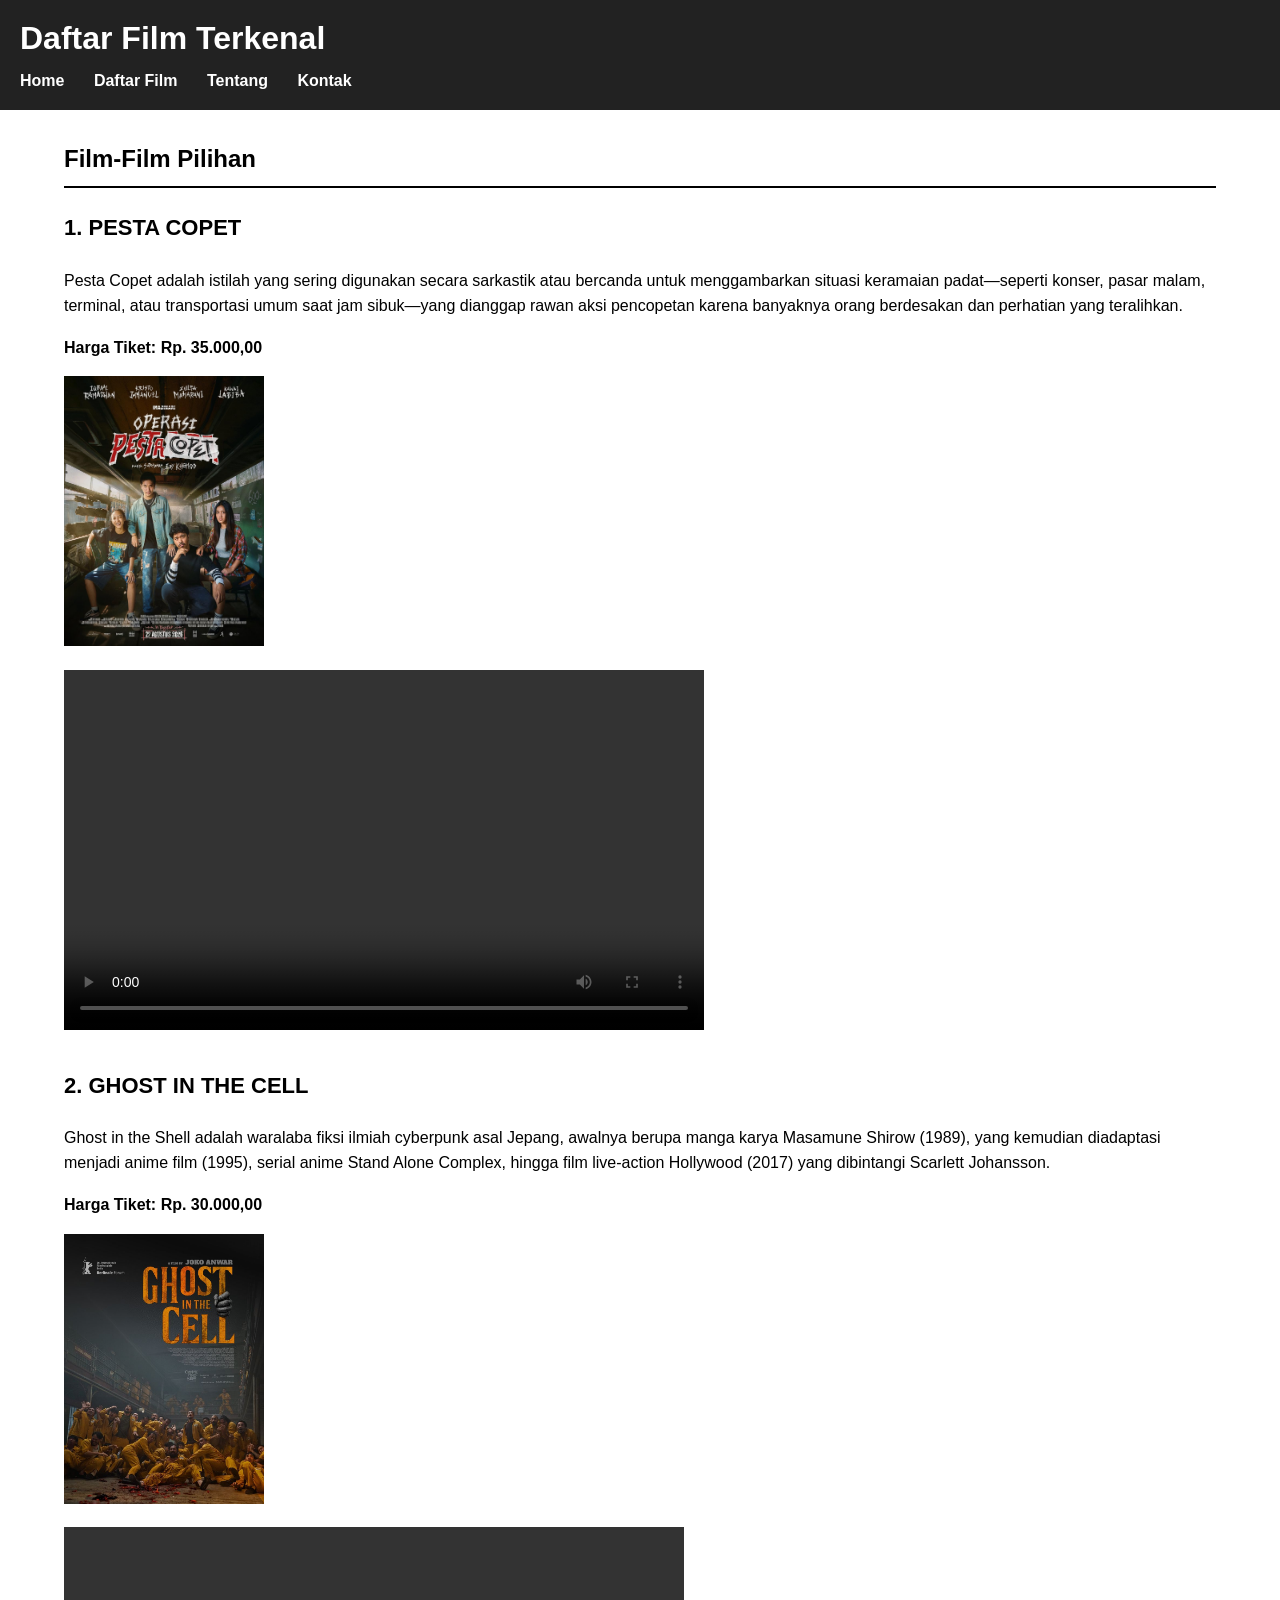
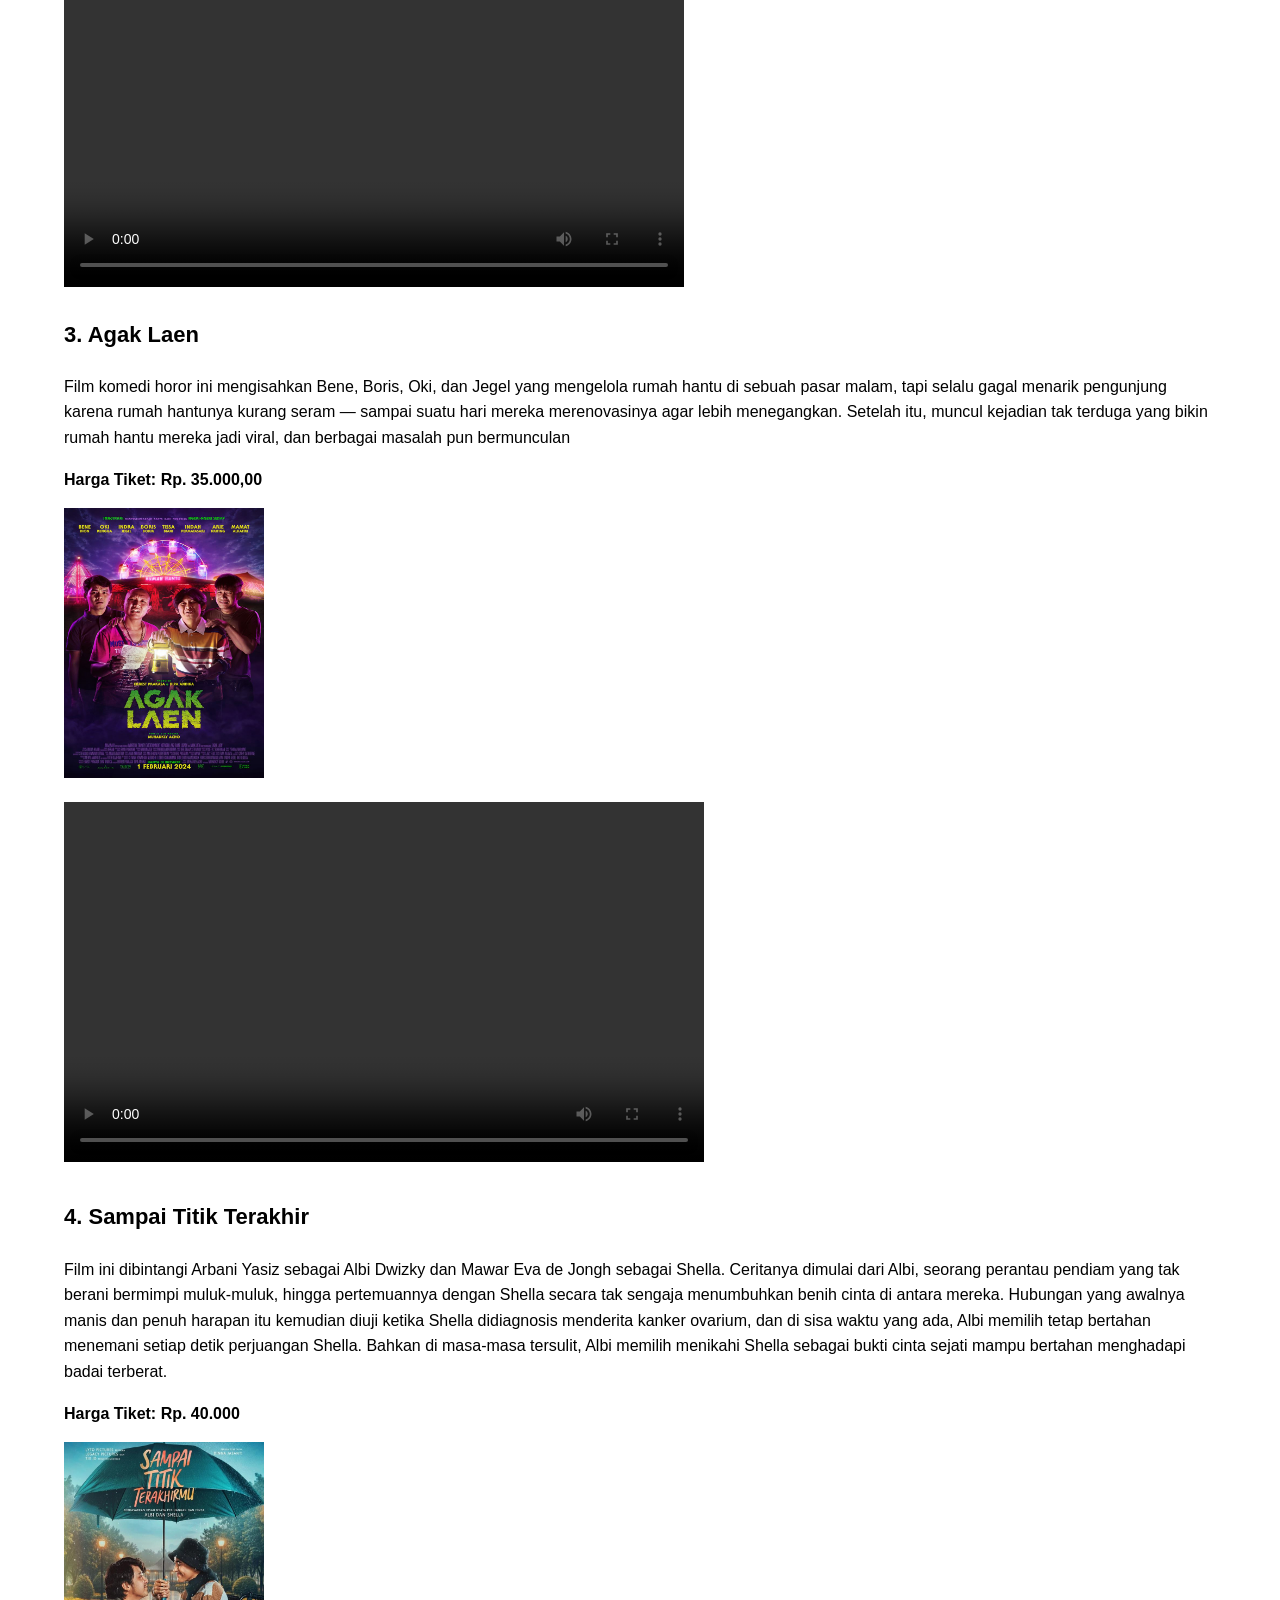
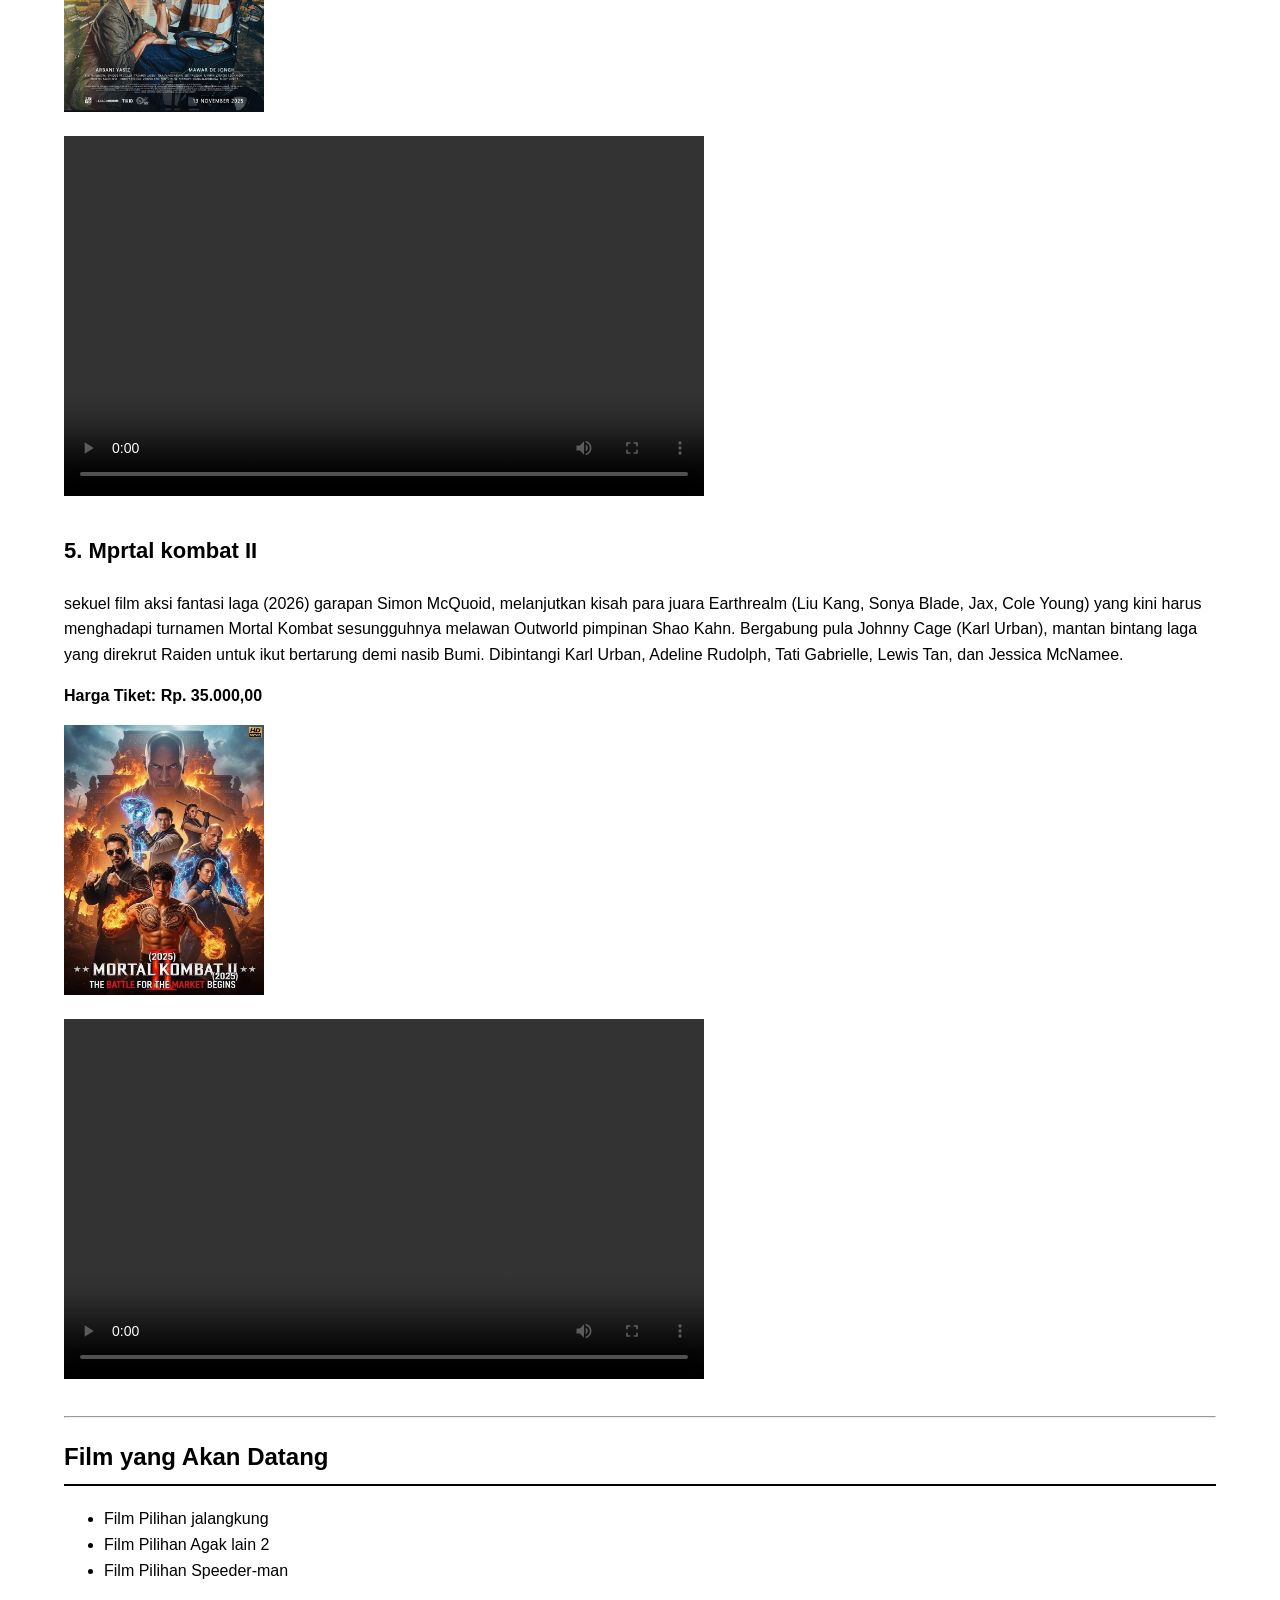
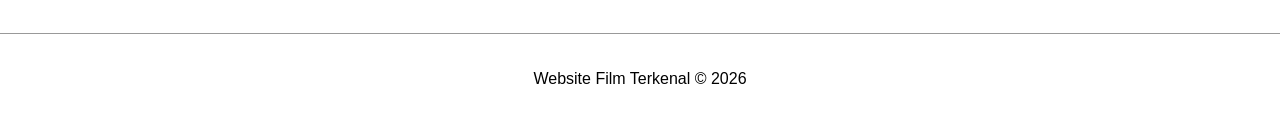
==== film.html @ 534a54b2 "frist commit" ====
<!DOCTYPE html>
<html>
<head>
    <title>Daftar Film</title>
    <link rel="stylesheet" href="style.css">
</head>

<body>

    <header>
        <h1>Daftar Film Terkenal</h1>

        <nav>
            <a href="index.html">Home</a>
            <a href="film.html">Daftar Film</a>
            <a href="tentang.html">Tentang</a>
            <a href="kontak.html">Kontak</a>
        </nav>
    </header>

    <main>

        <h2>Film-Film Pilihan</h2>

        <section>
            <h3>1. PESTA COPET</h3>

            <p>
               Pesta Copet adalah istilah yang sering digunakan secara 
               sarkastik atau bercanda untuk menggambarkan situasi
               keramaian padat—seperti konser, pasar malam, terminal, 
               atau transportasi umum saat jam sibuk—yang dianggap rawan 
               aksi pencopetan karena banyaknya orang berdesakan dan 
               perhatian yang teralihkan.
            </p>

            <p class="harga">
                <b>Harga Tiket: Rp. 35.000,00</b>
            </p>

            <img src="gambar/copet.jpg" alt="Pesta Copet" width="200" height="270">

            <P>
            <video width="640" height="360" controls>
            <source  src="video/pesta_copet.mp4" type="video/mp4">
                Browser Anda tidak mendukung tag video.
            </video>
            </P>
        </section>

        <section>
            <h3>2. GHOST IN THE CELL</h3>

            <p>
                Ghost in the Shell adalah waralaba fiksi ilmiah cyberpunk asal Jepang, 
                awalnya berupa manga karya Masamune Shirow (1989), yang kemudian diadaptasi
                menjadi anime film (1995), serial anime Stand Alone Complex, hingga film 
                live-action Hollywood (2017) yang dibintangi Scarlett Johansson.
            </p>

            <p class="harga">
                <b>Harga Tiket: Rp. 30.000,00</b>
            </p>

            <img src="gambar/Ghost in the Cell.jpeg" alt="Ghost In The Cell" width="200" height="270">
        
            <p>
                <video src="video/gosh.mp4" width="620" height="360" controls></video>
            </p>

        <section>

            <h3>3. Agak Laen</h3>

            <p>
                Film komedi horor ini mengisahkan Bene, Boris, Oki, 
                dan Jegel yang mengelola rumah hantu di sebuah pasar malam, 
                tapi selalu gagal menarik pengunjung karena rumah hantunya 
                kurang seram — sampai suatu hari mereka merenovasinya agar 
                lebih menegangkan. Setelah itu, muncul kejadian tak terduga 
                yang bikin rumah hantu mereka jadi viral, dan berbagai masalah pun bermunculan
            </p>

            <p class="harga">
                <b>Harga Tiket: Rp. 35.000,00</b>
            </p>

            <img src="gambar/Agak Laen.jpeg" alt="Agak Lain" width="200" height="270">

            <p>
                <video width="640" height="360" controls>
                <source  src="video/Agak_Lain.mp4" type="video/mp4">
                Browser Anda tidak mendukung tag video.
            </p>
        </section>

        <section>
            <h3>4. Sampai Titik Terakhir</h3>

            <p>
                Film ini dibintangi Arbani Yasiz sebagai Albi Dwizky 
                dan Mawar Eva de Jongh sebagai Shella. Ceritanya dimulai 
                dari Albi, seorang perantau pendiam yang tak berani bermimpi 
                muluk-muluk, hingga pertemuannya dengan Shella secara tak 
                sengaja menumbuhkan benih cinta di antara mereka. Hubungan yang 
                awalnya manis dan penuh harapan itu kemudian diuji ketika Shella 
                didiagnosis menderita kanker ovarium, dan di sisa waktu yang ada, 
                Albi memilih tetap bertahan menemani setiap detik perjuangan Shella. 
                Bahkan di masa-masa tersulit, Albi memilih menikahi Shella sebagai 
                bukti cinta sejati mampu bertahan menghadapi badai terberat.
            </p>

            <p class="harga">
                <b>Harga Tiket: Rp. 40.000</b>
            </p>

                <img src="gambar/sampai_titik_terakhir.jpeg" alt="Sampai Titik Terakhir" width="200" height="270"> 

            <p>
                <video src="video/sampai.mp4" width="640" height="360" controls></video>
            </p>
        </section>

        <section>
            <h3>5. Mprtal kombat II</h3>

            <p>
                sekuel film aksi fantasi laga (2026) garapan Simon McQuoid, melanjutkan 
                kisah para juara Earthrealm (Liu Kang, Sonya Blade, Jax, Cole Young) 
                yang kini harus menghadapi turnamen Mortal Kombat sesungguhnya melawan 
                Outworld pimpinan Shao Kahn. Bergabung pula Johnny Cage (Karl Urban), 
                mantan bintang laga yang direkrut Raiden untuk ikut bertarung demi nasib Bumi. 
                Dibintangi Karl Urban, Adeline Rudolph, Tati Gabrielle, Lewis Tan, dan Jessica McNamee.
            </p>

            <p class="harga">
                <b>Harga Tiket: Rp. 35.000,00</b>
            </p>

            <p>
                <img src="gambar/mortal_Kombat_2.jpeg" alt="Mortal Kombat II" width="200" height="270">
            </p>

            <p>
                <video src="video/mortal.mp4" height="360" width="640" controls></video>

            </p>
        </section>

        <hr>

        <h2>Film yang Akan Datang</h2>

        <ul>
            <li>Film Pilihan jalangkung</li>
            <li>Film Pilihan Agak lain 2</li>
            <li>Film Pilihan Speeder-man</li>
        </ul>

    </main>

    <footer>
        <p>Website Film Terkenal &copy; 2026</p>
    </footer>

</body>
</html>
---- style.css ----
body {
    margin: 0;
    font-family: Arial, sans-serif;
    background-color: white;
    color: black;
}

header {
    background-color: #222;
    color: white;
    padding: 20px;
}

header h1 {
    margin: 0 0 15px 0;
}

nav a {
    color: white;
    text-decoration: none;
    margin-right: 25px;
    font-weight: bold;
}

nav a:hover {
    text-decoration: underline;
}

main {
    width: 90%;
    margin: 30px auto;
    line-height: 1.6;
}

main h2 {
    border-bottom: 2px solid black;
    padding-bottom: 8px;
}

section {
    margin-bottom: 30px;
}

section h3 {
    font-size: 22px;
}

footer {
    margin-top: 50px;
    padding: 20px;
    text-align: center;
    border-top: 1px solid #999;
}

/* Halaman Kontak */
ul.contacts {
    list-style: none;
    margin: 0;
    padding: 0;
    max-width: 460px;
}

ul.contacts li {
    border-bottom: 1px solid #ddd;
}

ul.contacts a {
    display: flex;
    align-items: center;
    gap: 16px;
    padding: 14px 8px;
    text-decoration: none;
    color: black;
}

ul.contacts a:hover {
    background-color: #f2f2f2;
}

ul.contacts .icon {
    width: 24px;
    height: 24px;
    flex-shrink: 0;
    color: #222;
}

ul.contacts .icon svg {
    width: 100%;
    height: 100%;
    display: block;
}

ul.contacts .label {
    display: flex;
    flex-direction: column;
    line-height: 1.3;
}

ul.contacts .platform {
    font-size: 12px;
    color: #666;
}

ul.contacts .value {
    font-size: 15px;
    font-weight: bold;
}
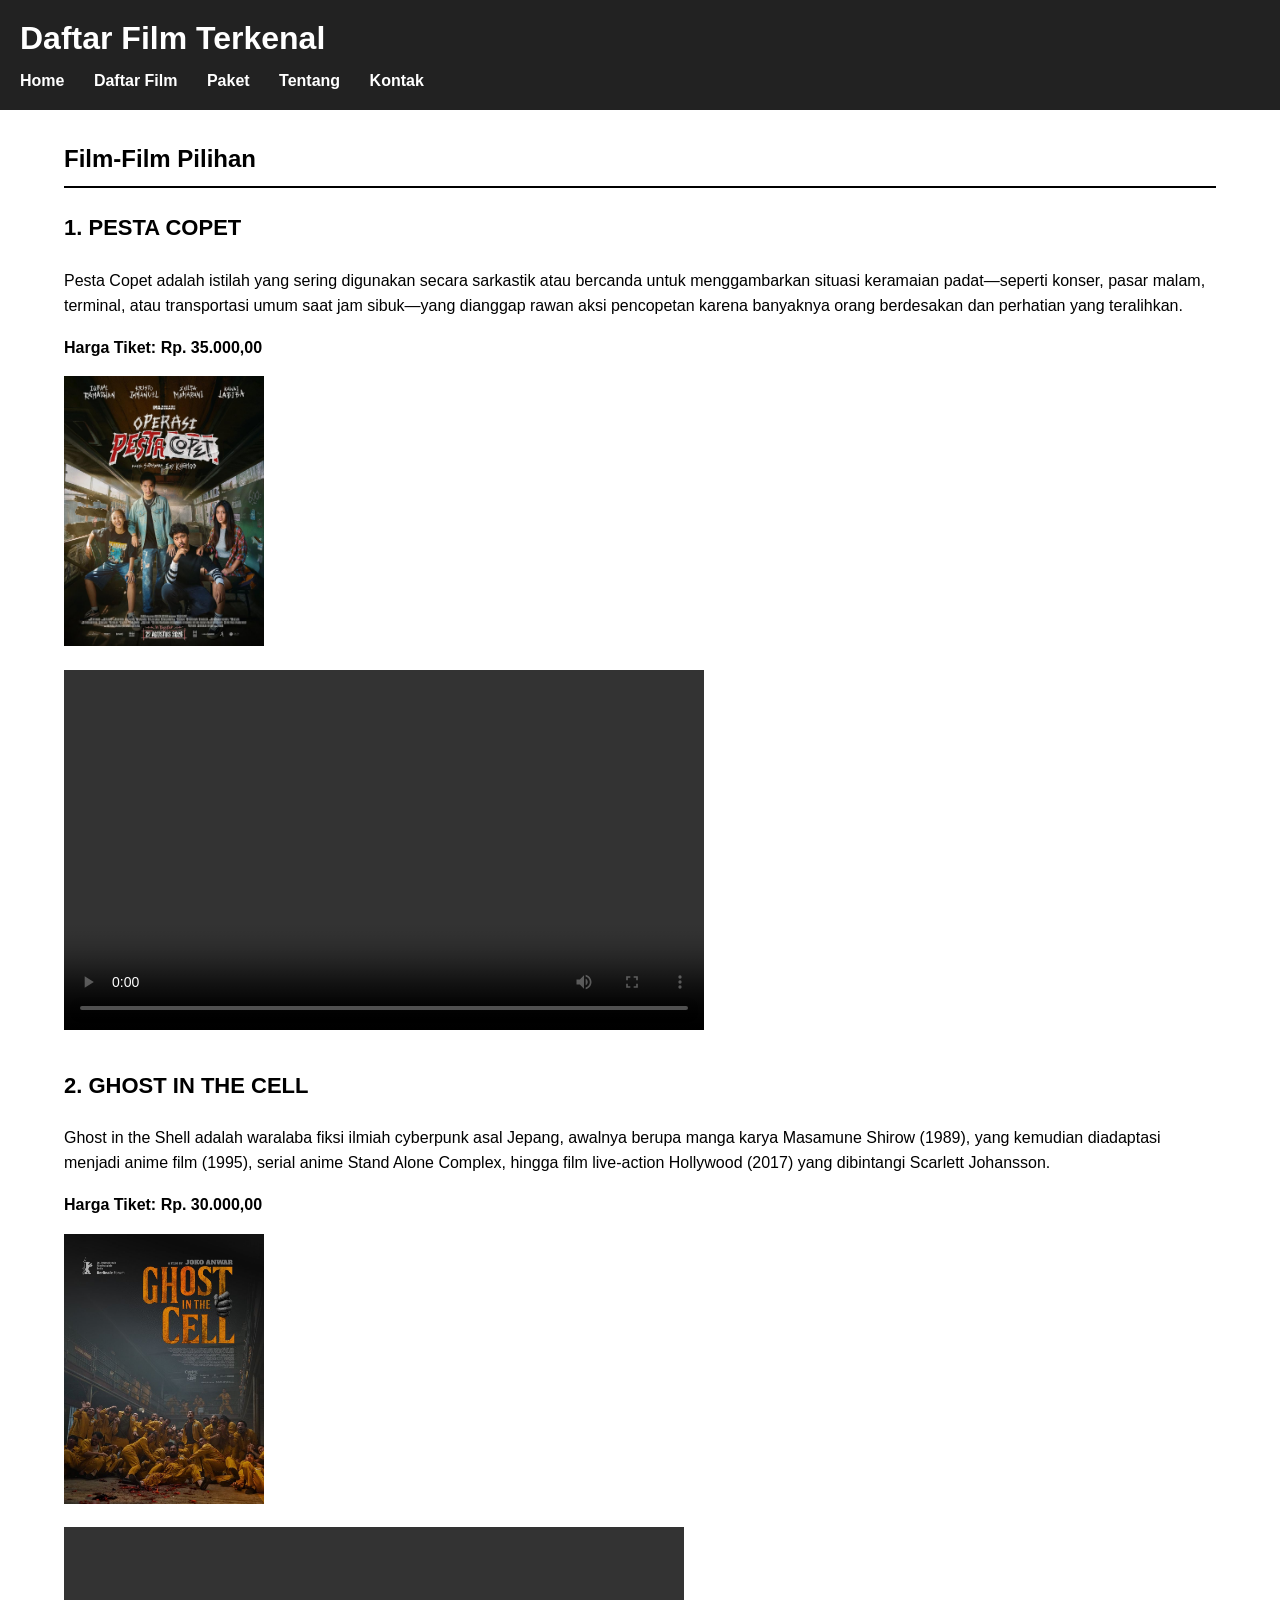
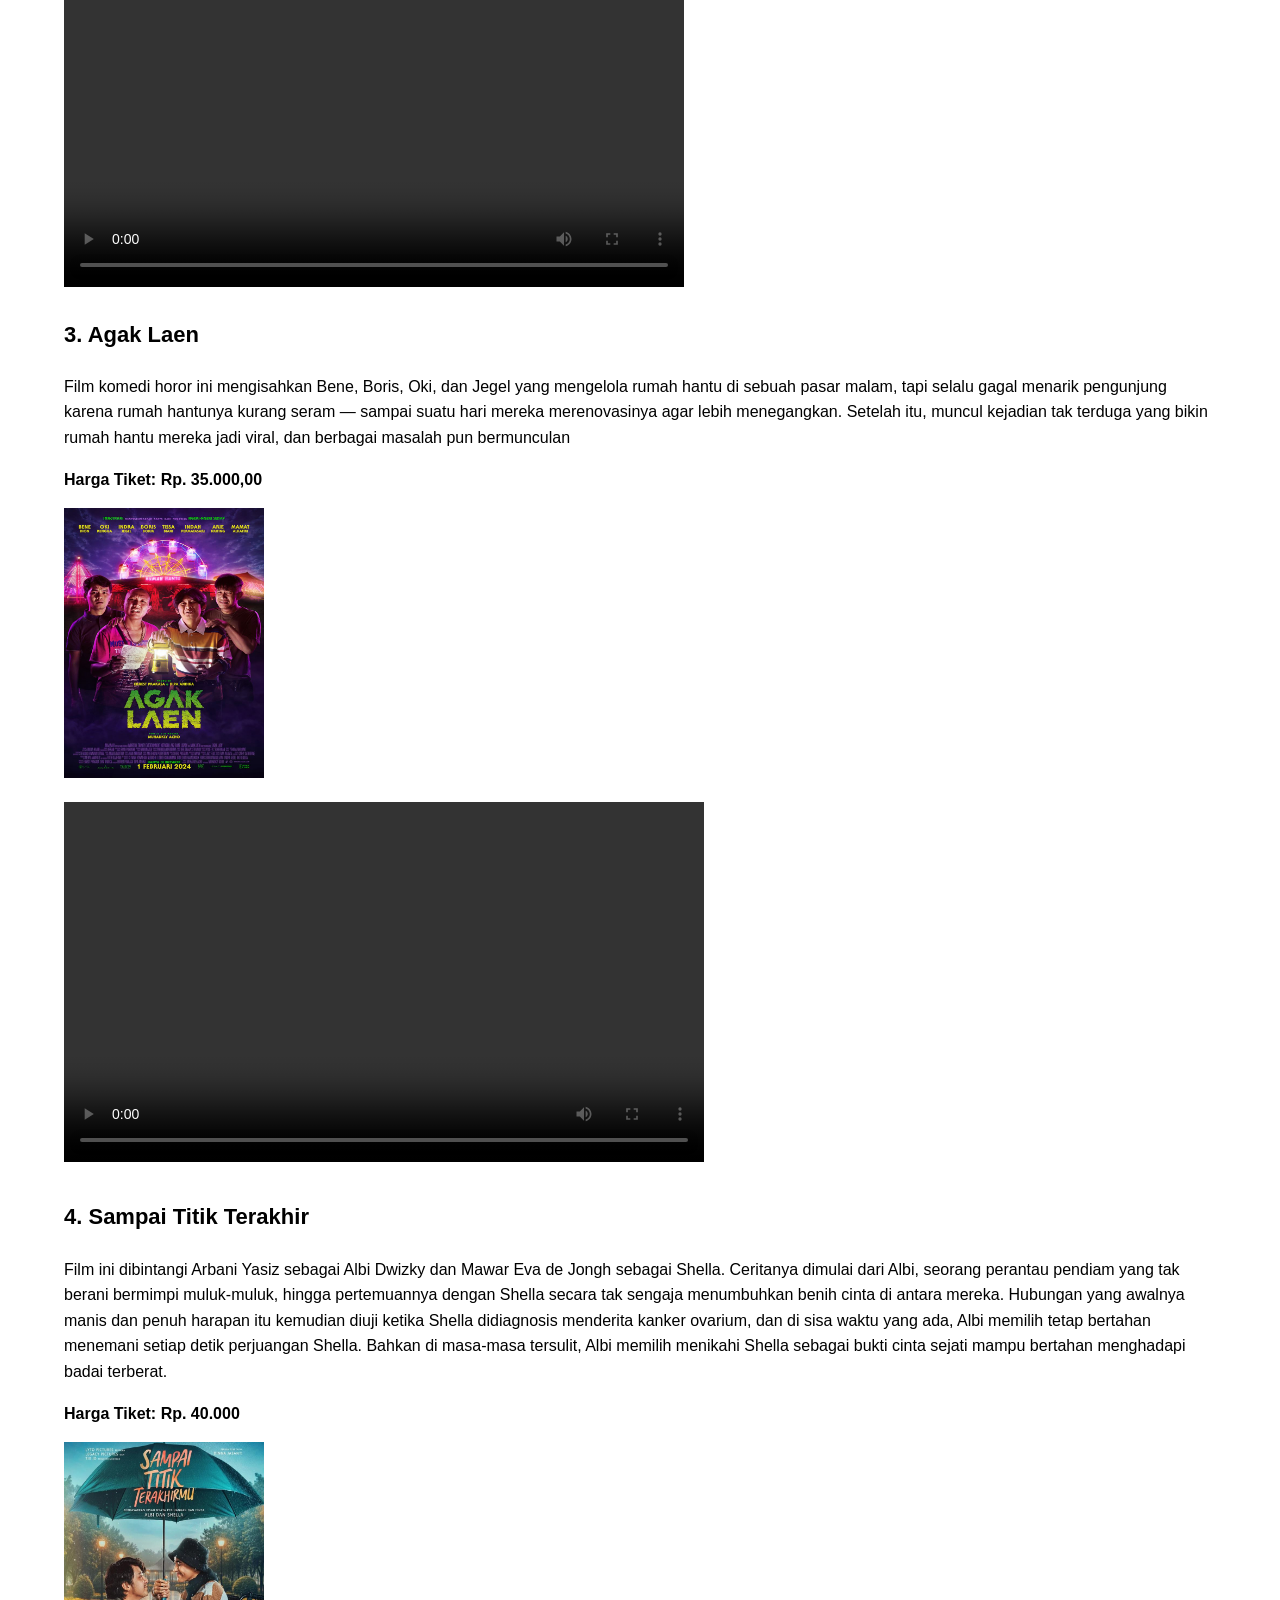
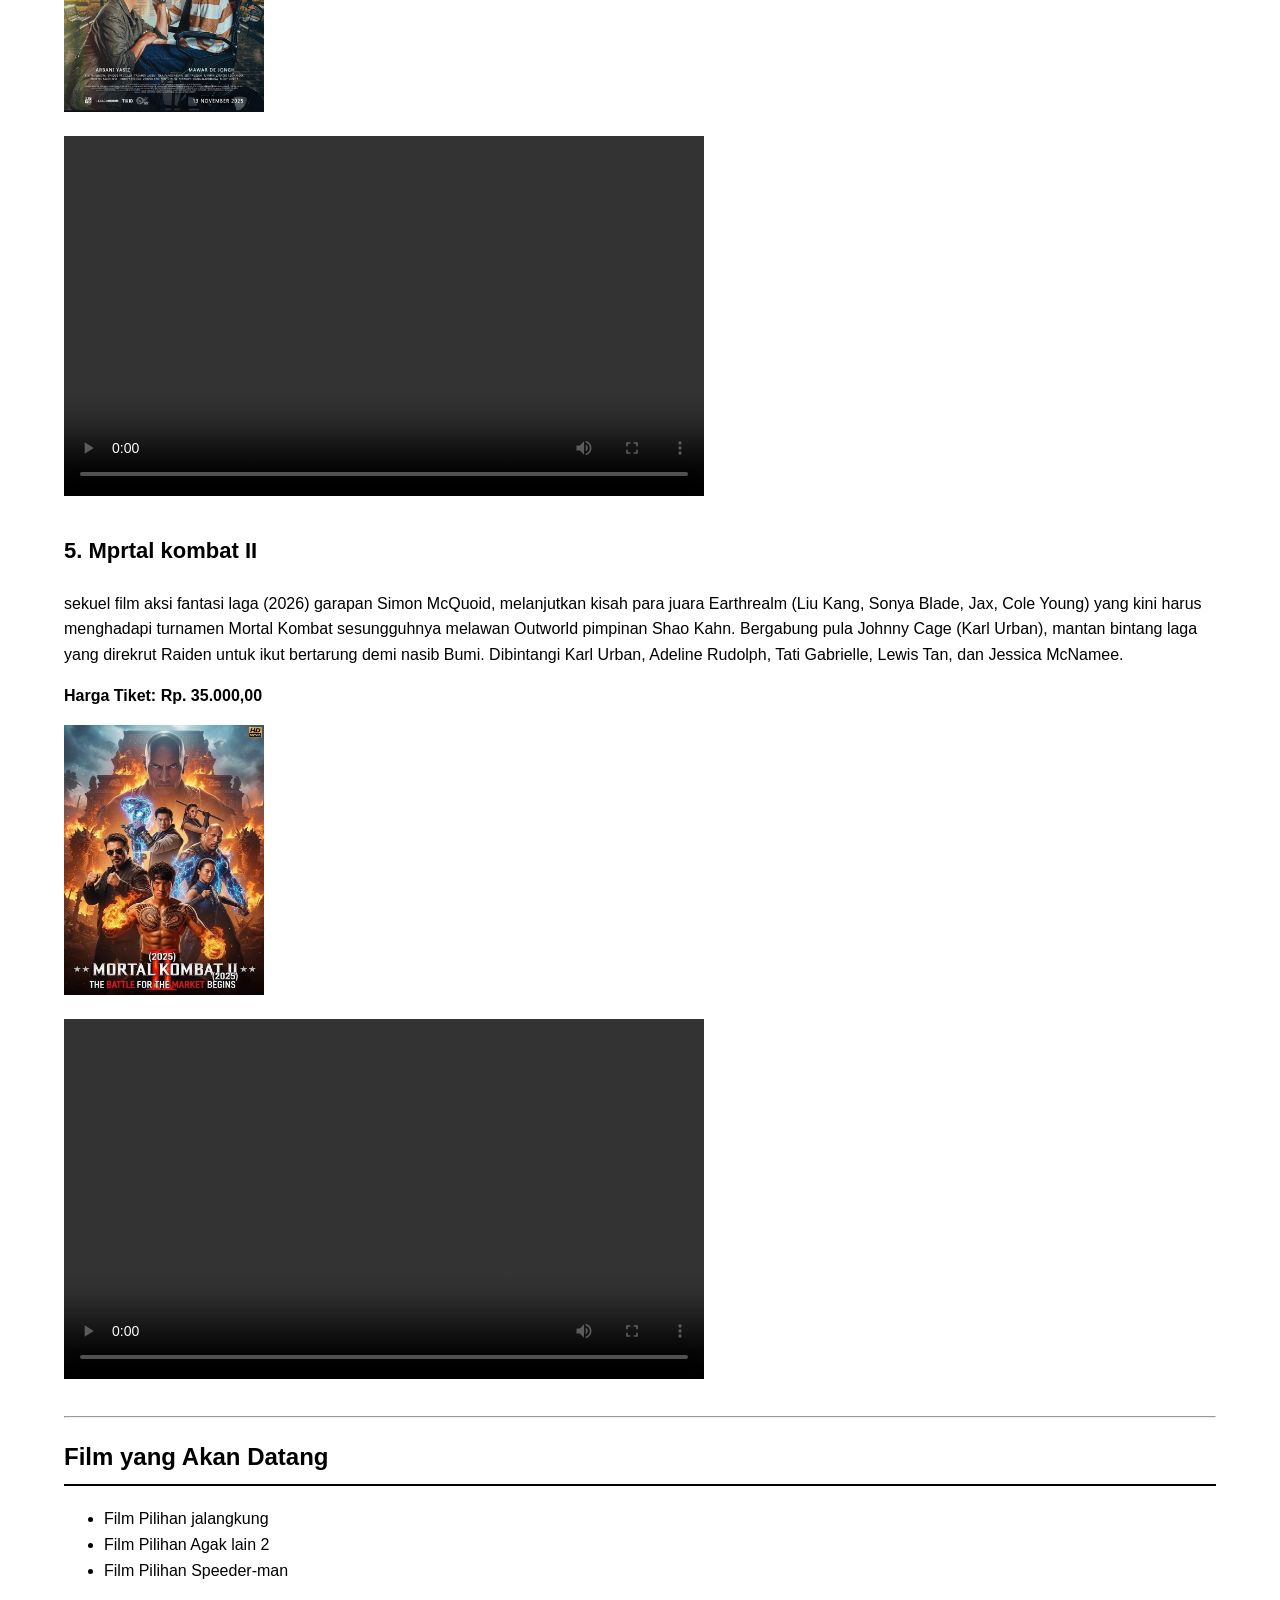
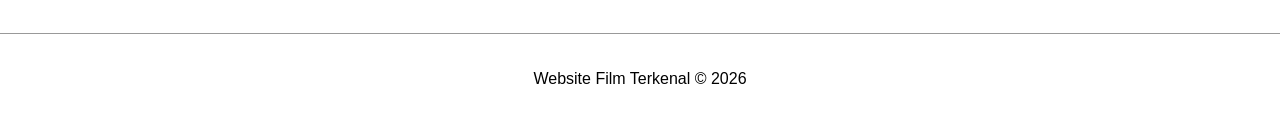
==== commit d980553d: "paket.html" ====
--- a/film.html
+++ b/film.html
@@ -13,6 +13,7 @@
         <nav>
             <a href="index.html">Home</a>
             <a href="film.html">Daftar Film</a>
+            <a href="paket.html">Paket</a>
             <a href="tentang.html">Tentang</a>
             <a href="kontak.html">Kontak</a>
         </nav>
--- a/style.css
+++ b/style.css
@@ -104,4 +104,38 @@
 ul.contacts .value {
     font-size: 15px;
     font-weight: bold;
+}
+
+/* Halaman Paket Berlangganan */
+ol.packages {
+    max-width: 640px;
+    padding-left: 24px;
+}
+
+ol.packages > li {
+    margin-bottom: 28px;
+    padding-bottom: 20px;
+    border-bottom: 1px solid #ddd;
+}
+
+ol.packages > li:last-child {
+    border-bottom: none;
+}
+
+ol.packages h3 {
+    margin: 4px 0 6px 0;
+}
+
+ol.packages .harga {
+    margin: 0 0 10px 0;
+    color: #222;
+}
+
+ol.packages ul {
+    margin: 0;
+    padding-left: 20px;
+}
+
+ol.packages ul li {
+    margin-bottom: 4px;
 }
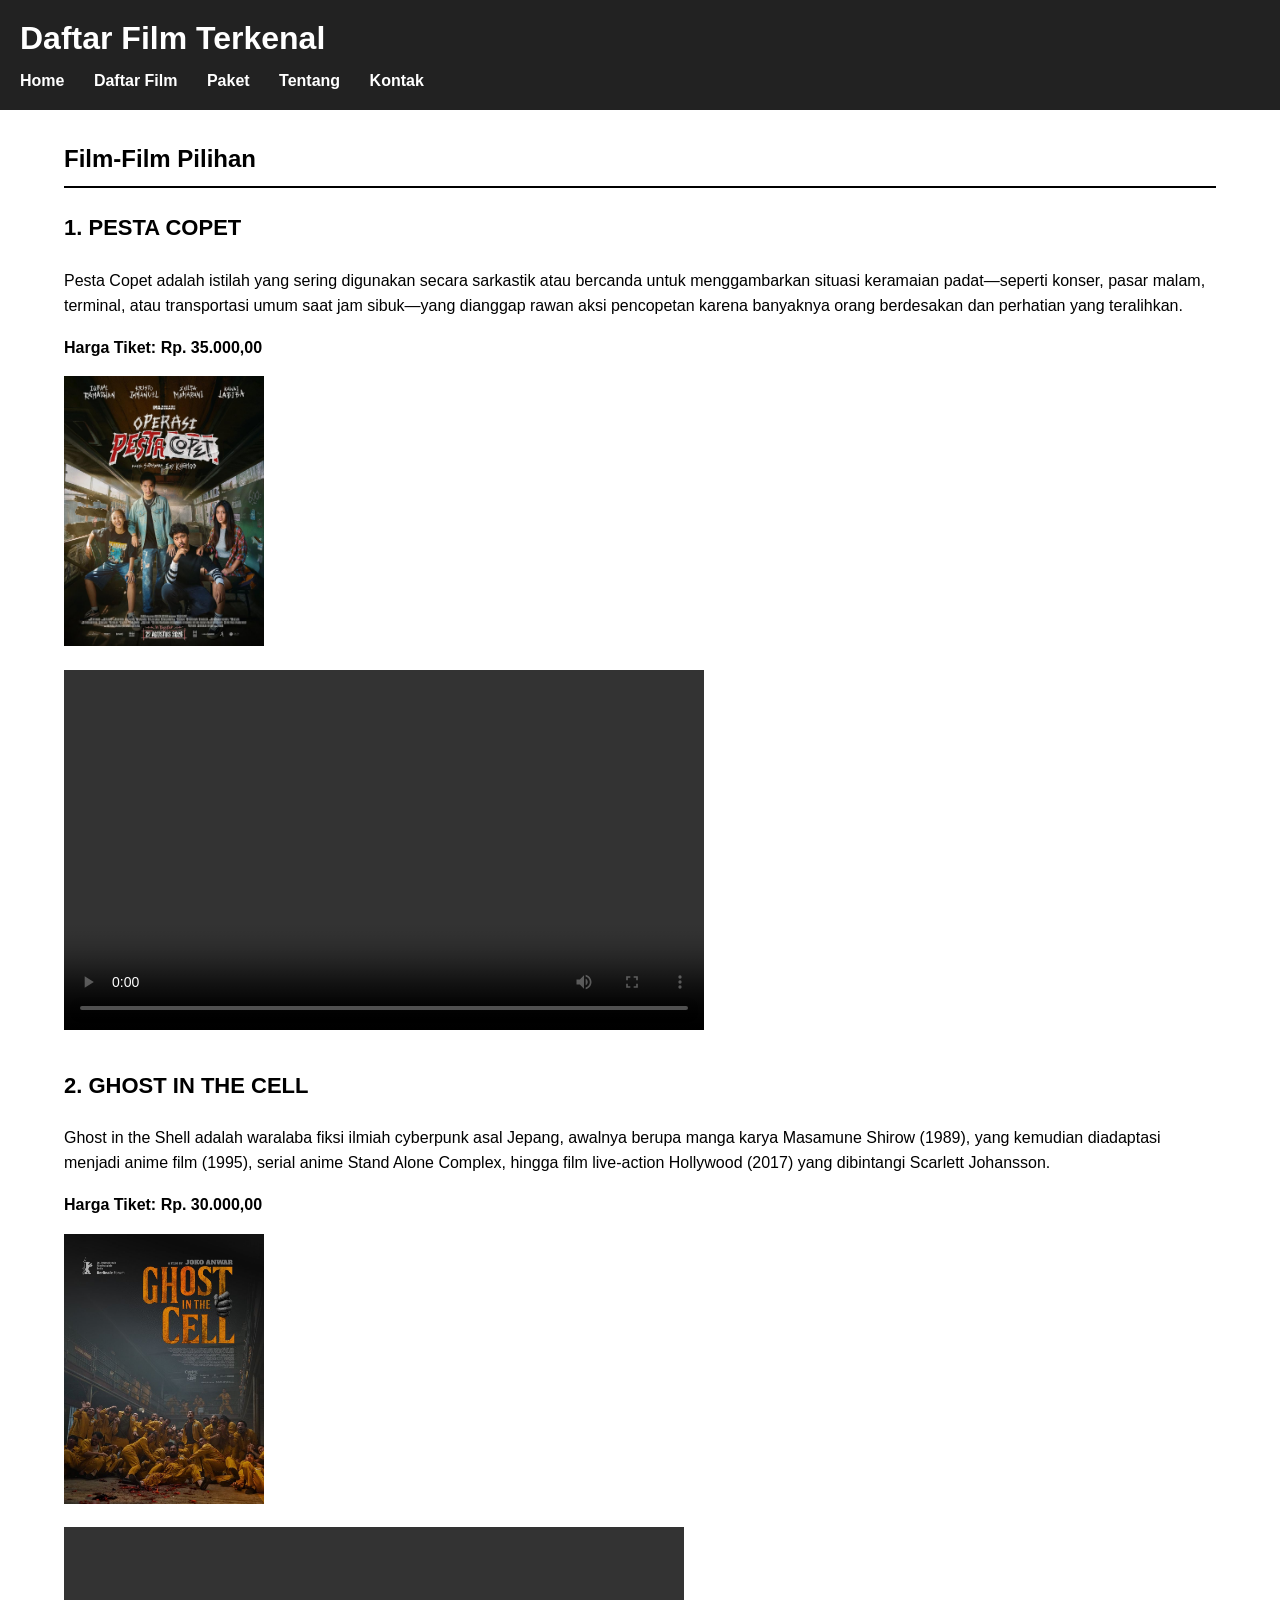
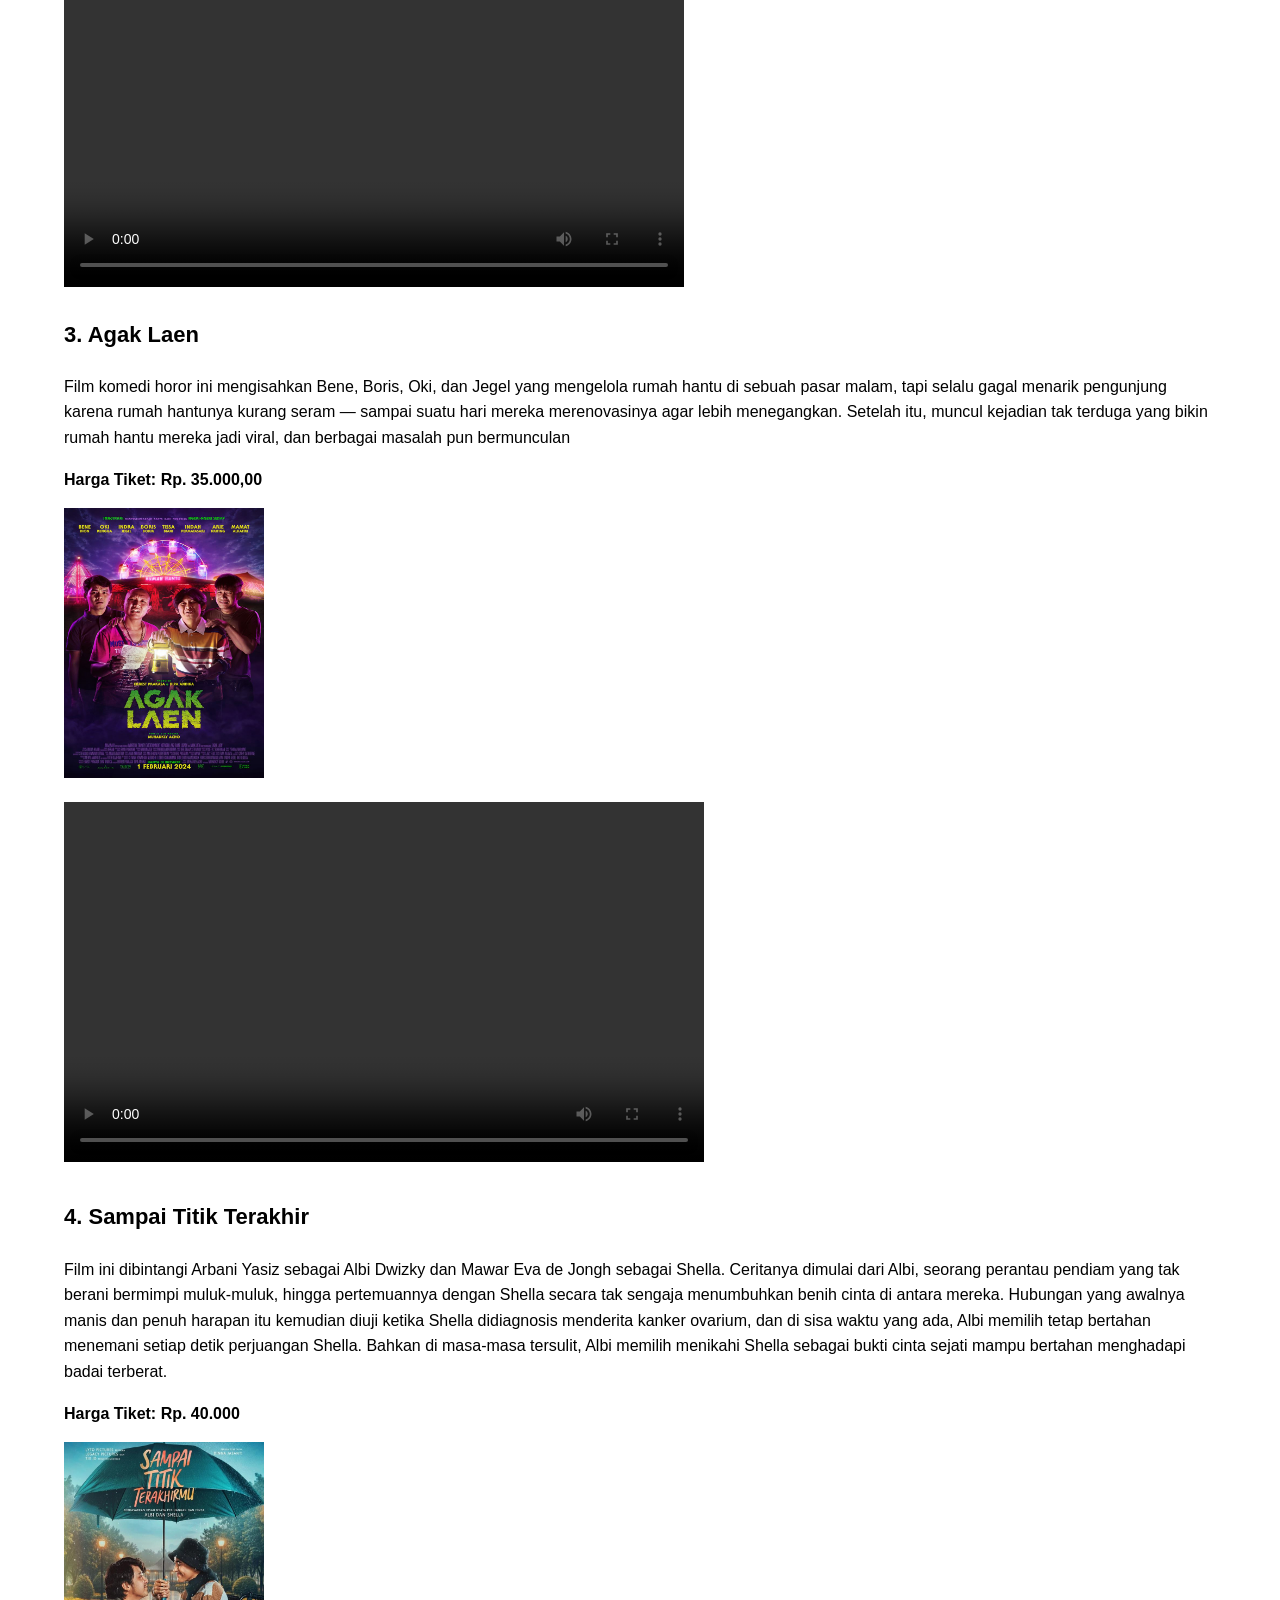
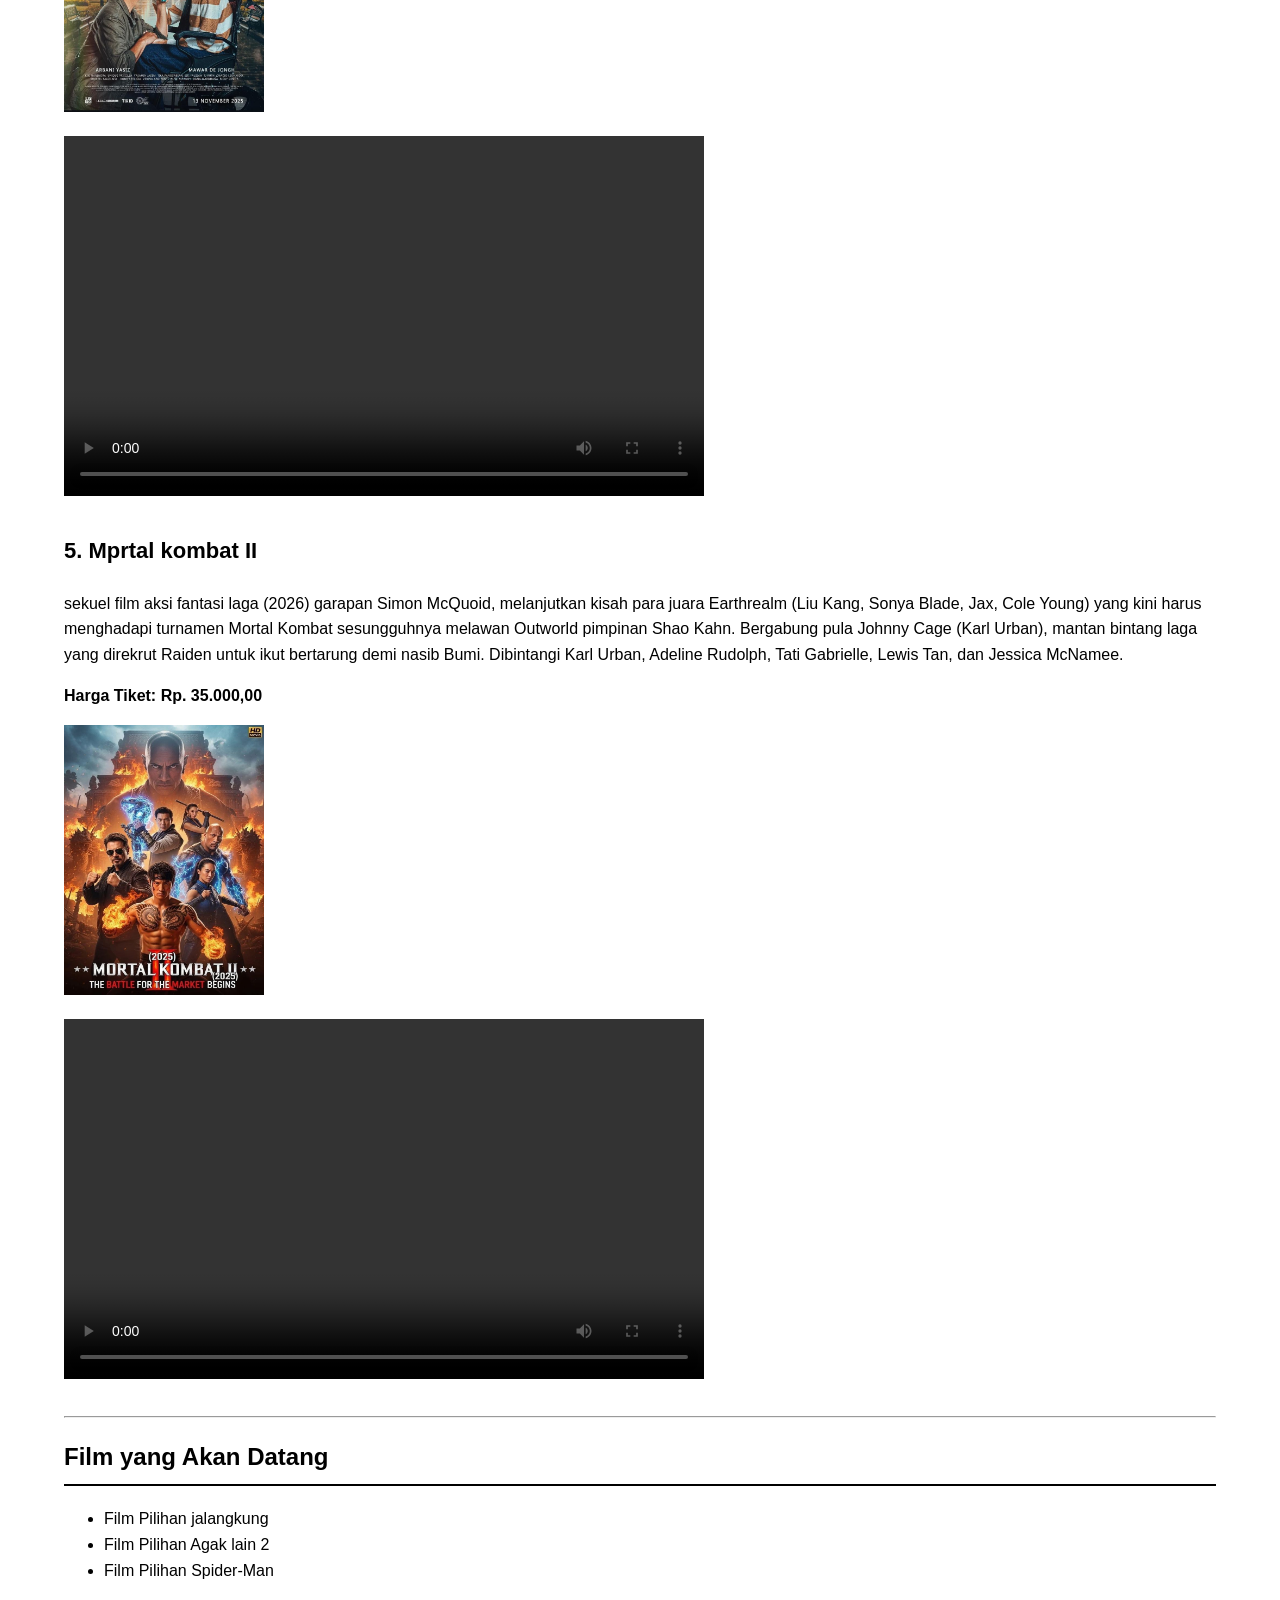
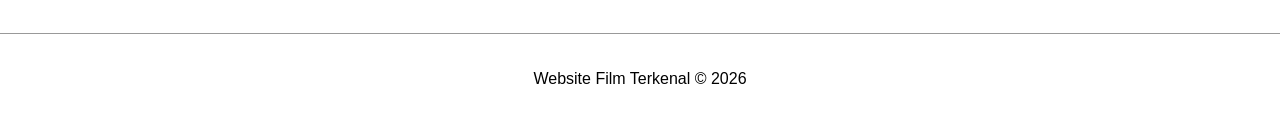
==== commit fdf31562: "film.html" ====
--- a/film.html
+++ b/film.html
@@ -155,7 +155,7 @@
         <ul>
             <li>Film Pilihan jalangkung</li>
             <li>Film Pilihan Agak lain 2</li>
-            <li>Film Pilihan Speeder-man</li>
+            <li>Film Pilihan Spider-Man</li>
         </ul>
 
     </main>
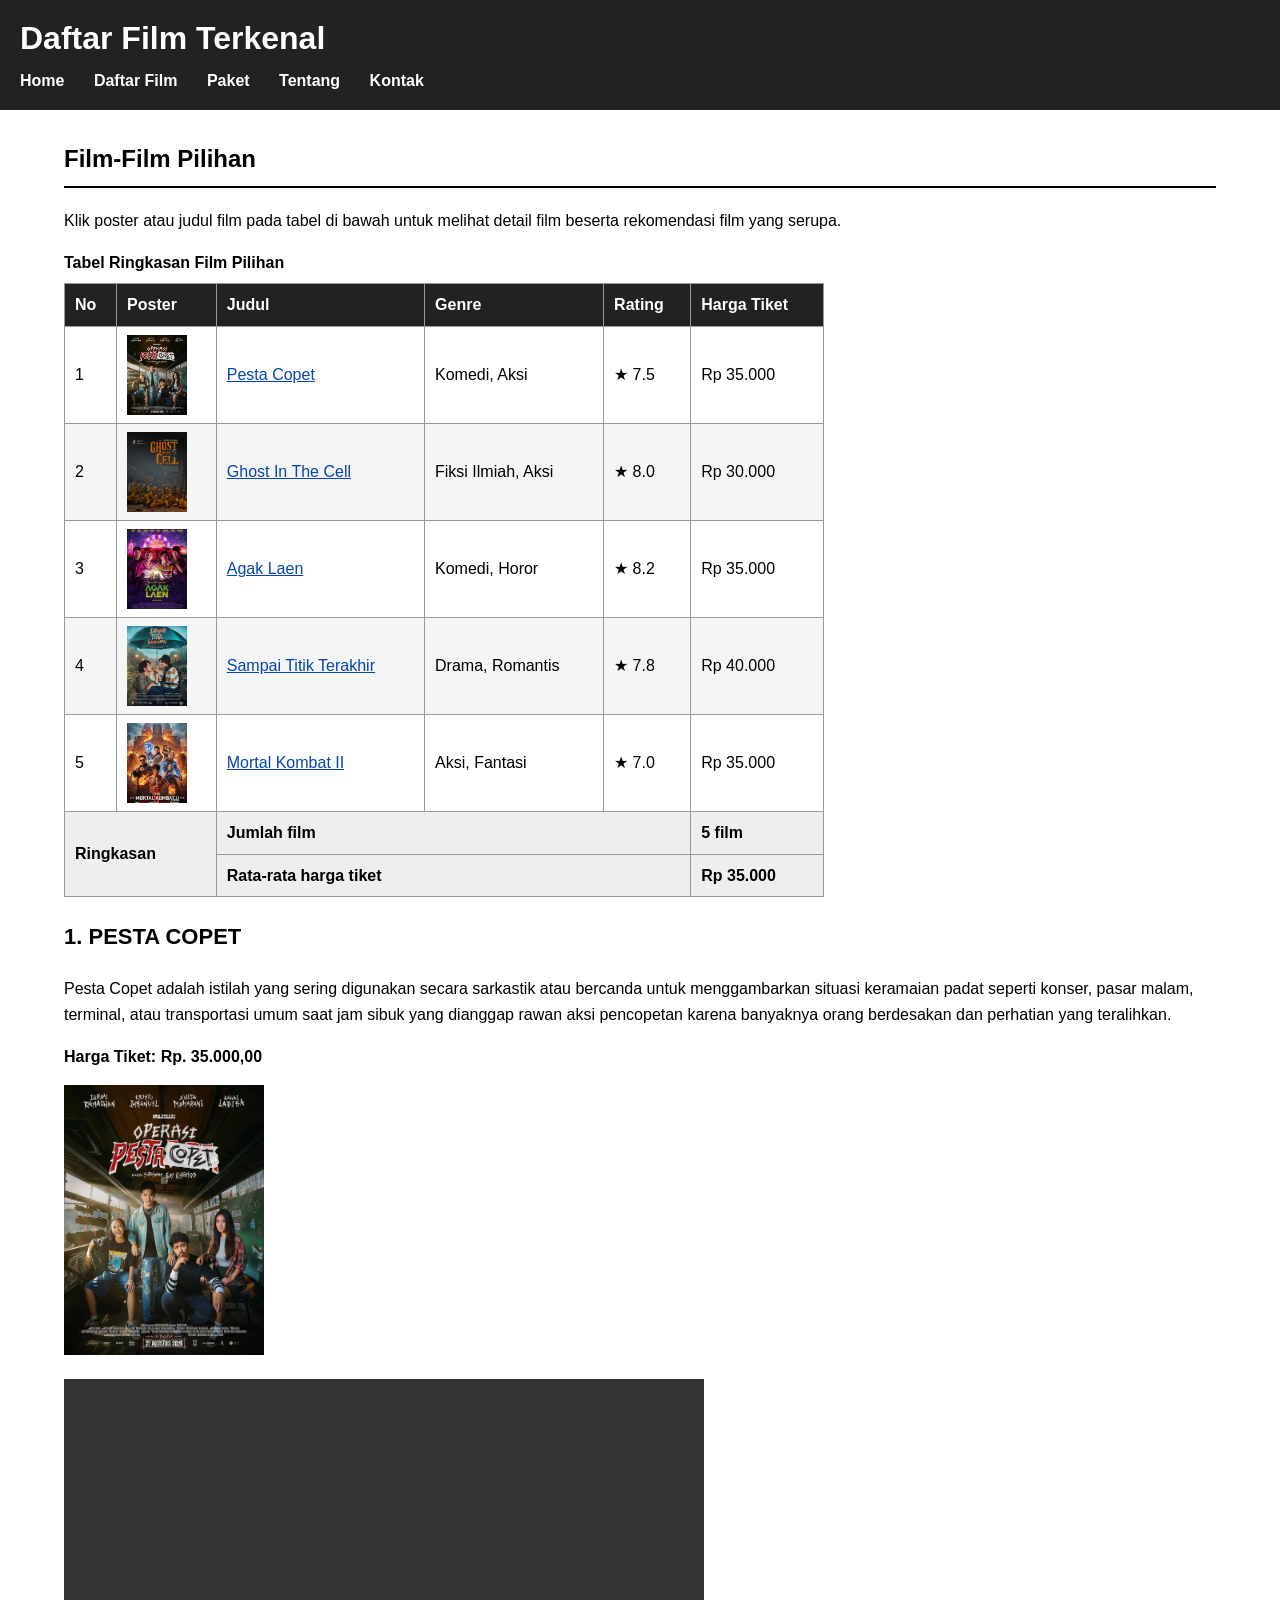
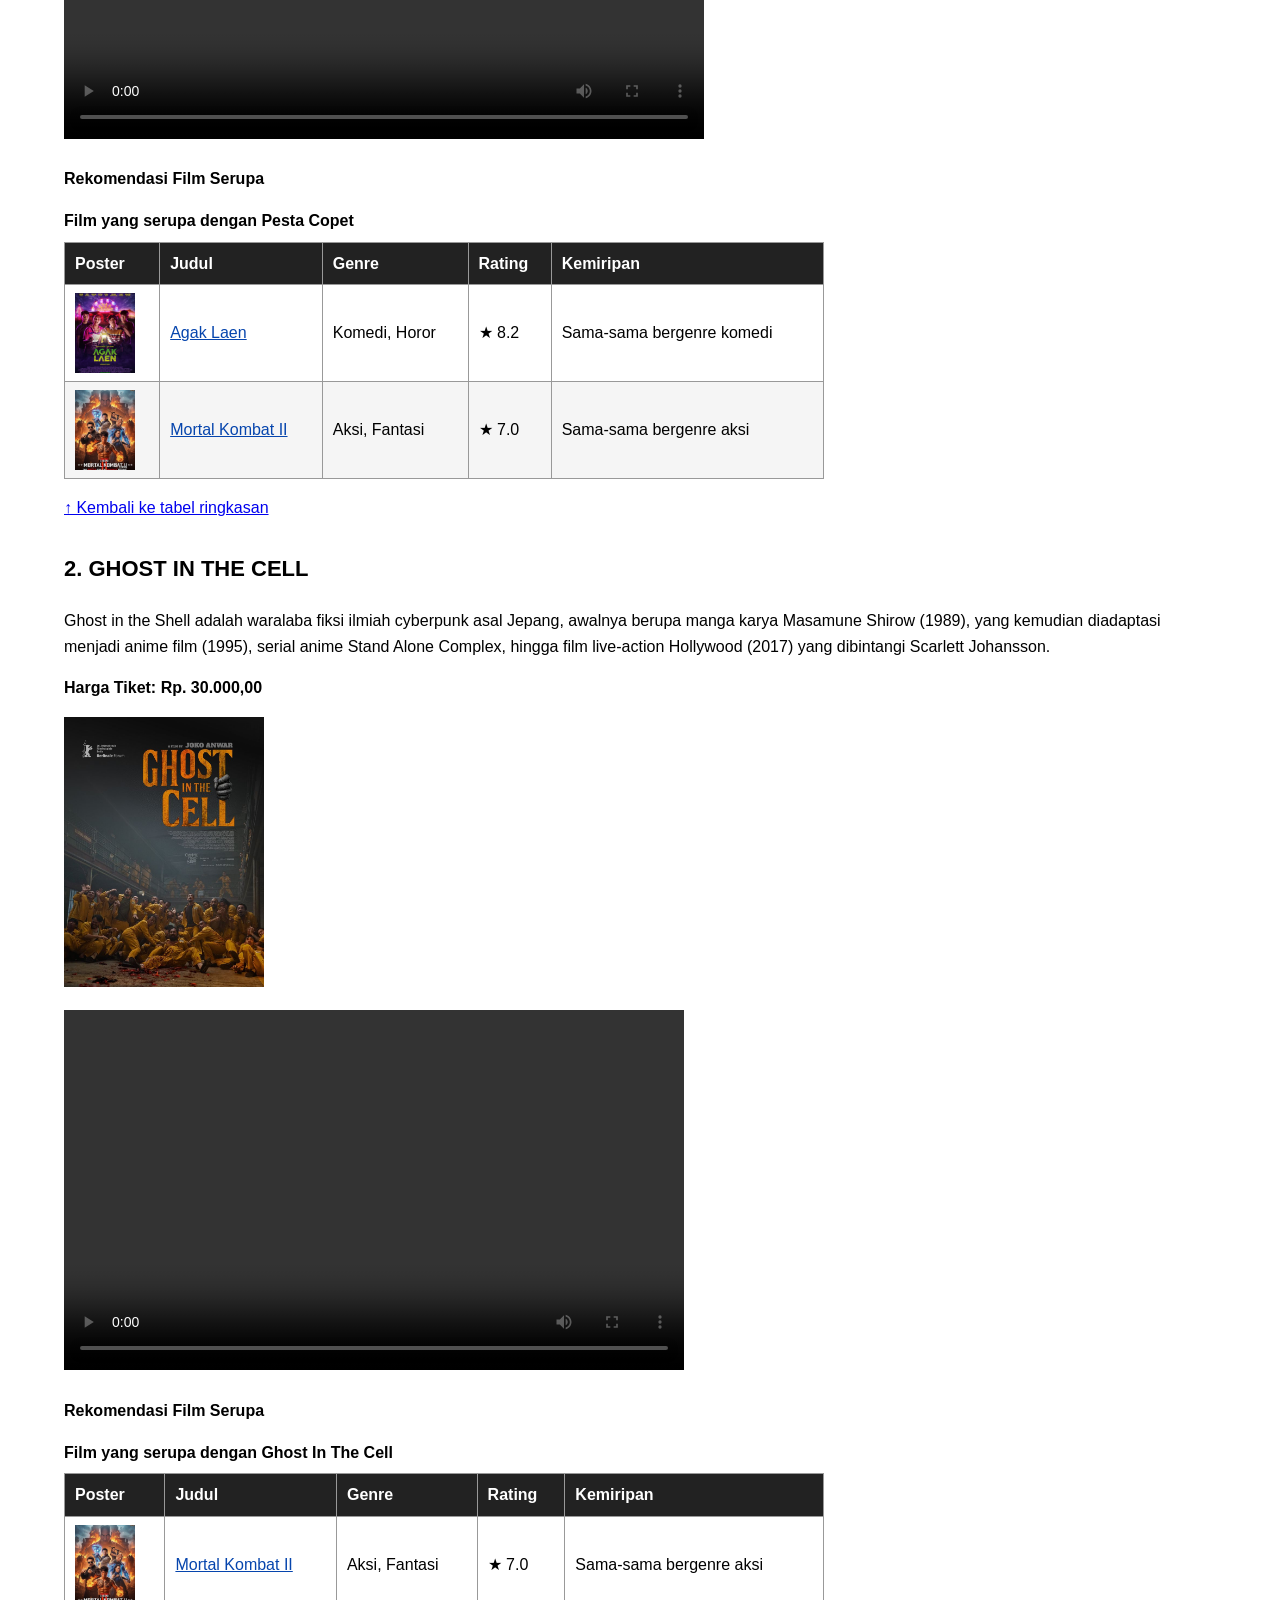
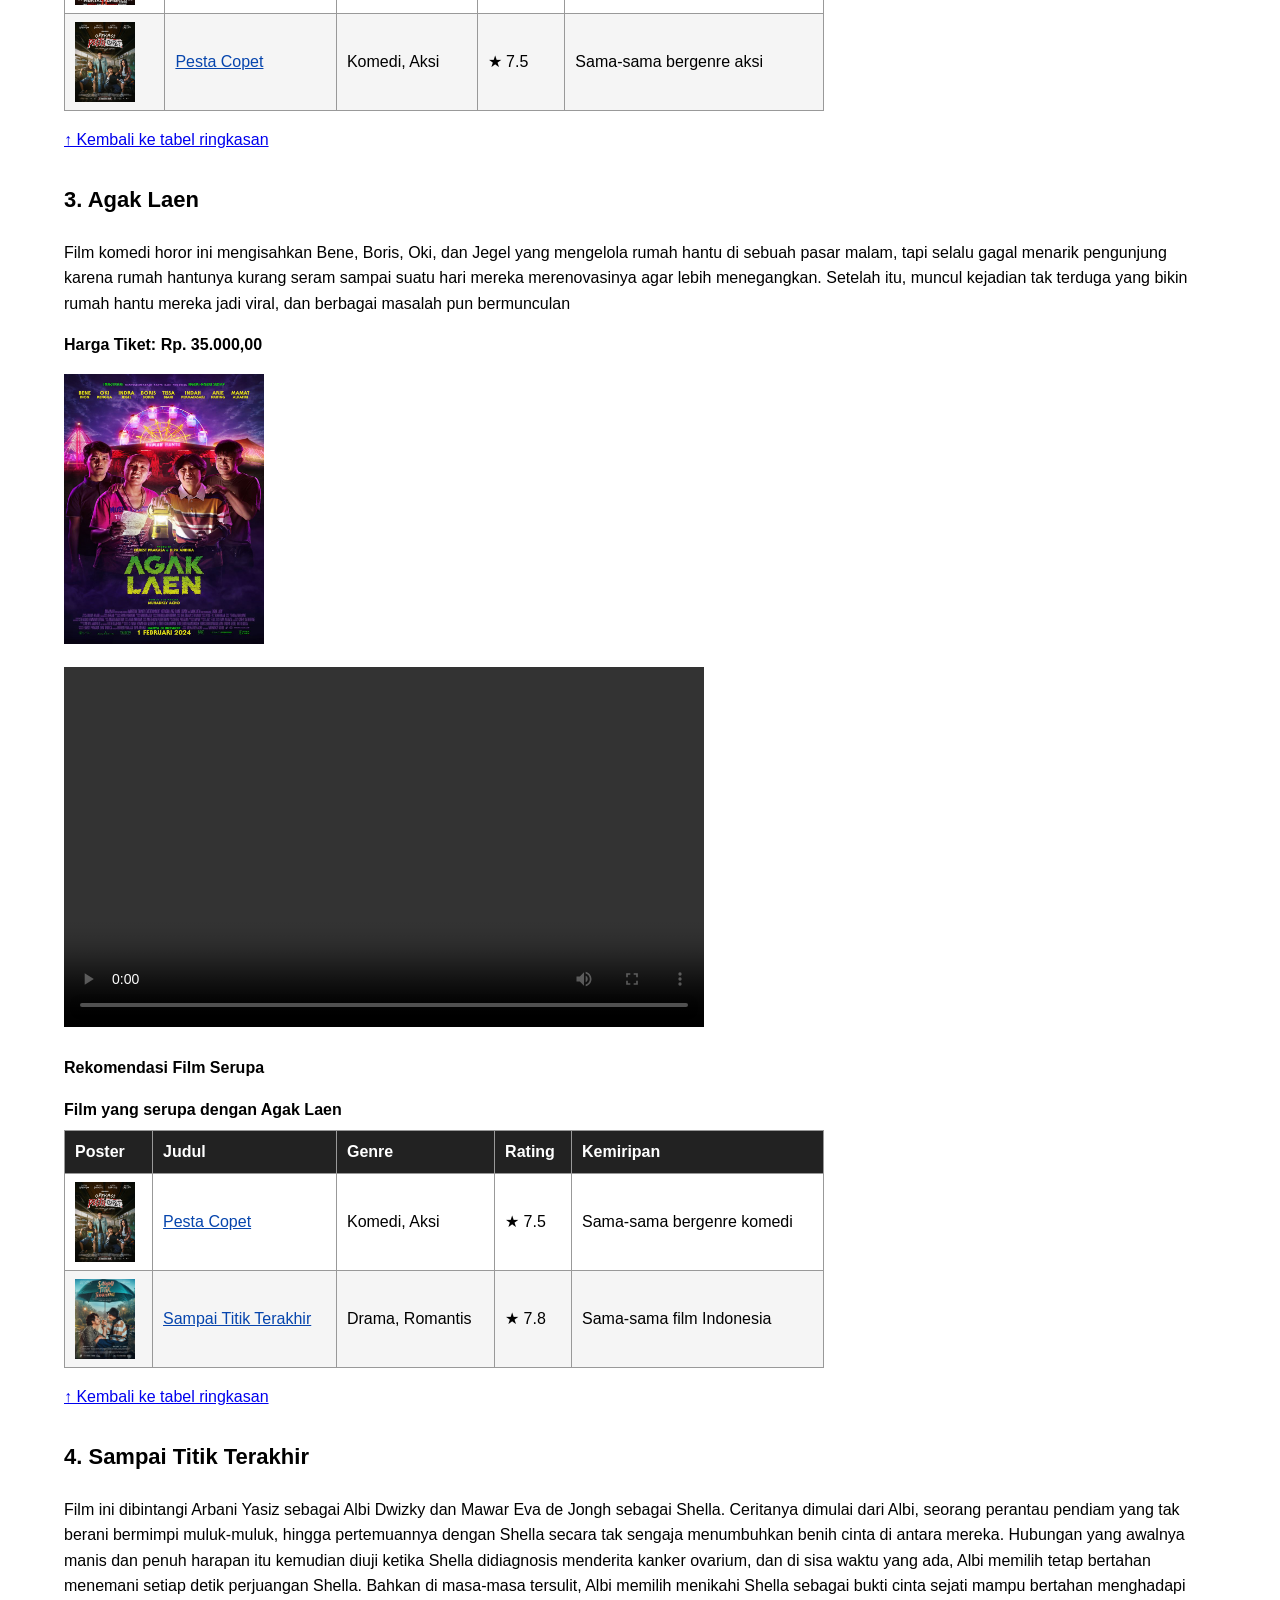
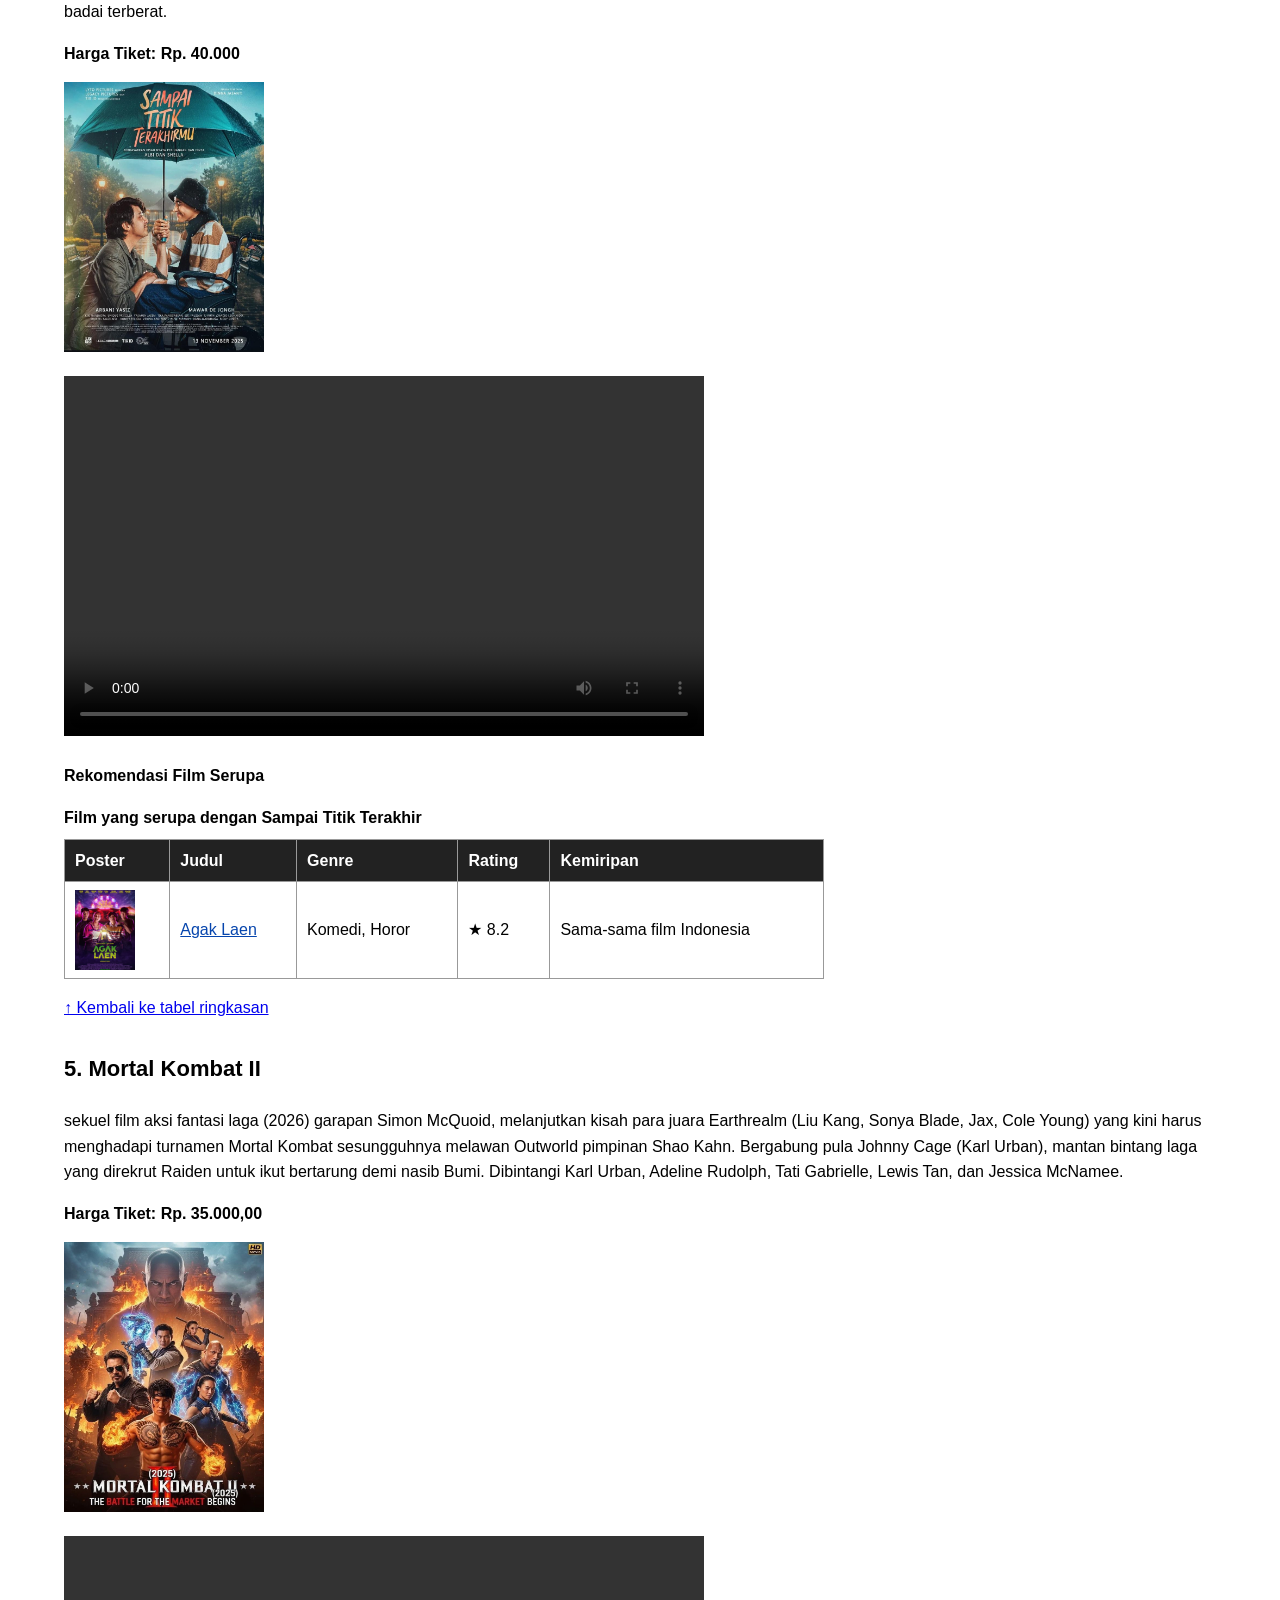
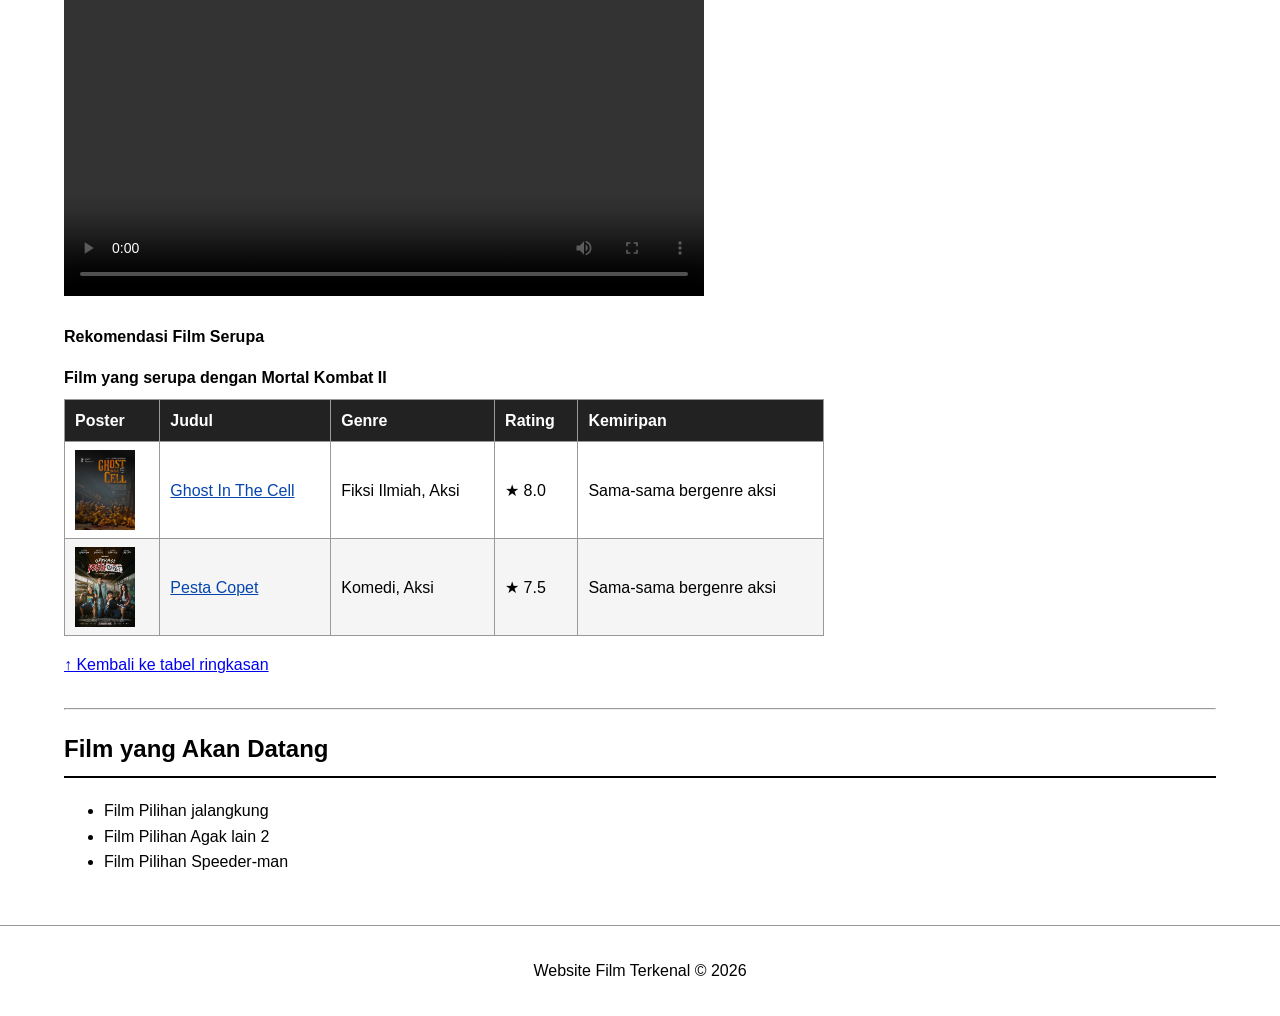
==== commit 592cdaf8: "update1" ====
--- a/film.html
+++ b/film.html
@@ -23,14 +23,86 @@
 
         <h2>Film-Film Pilihan</h2>
 
-        <section>
+        <p>
+            Klik poster atau judul film pada tabel di bawah untuk melihat
+            detail film beserta rekomendasi film yang serupa.
+        </p>
+
+        <table id="daftar">
+            <caption>Tabel Ringkasan Film Pilihan</caption>
+            <thead>
+                <tr>
+                    <th>No</th>
+                    <th>Poster</th>
+                    <th>Judul</th>
+                    <th>Genre</th>
+                    <th>Rating</th>
+                    <th>Harga Tiket</th>
+                </tr>
+            </thead>
+            <tbody>
+                <tr>
+                    <td>1</td>
+                    <td><a href="#pesta-copet"><img src="gambar/copet.jpg" alt="Pesta Copet" width="60" height="80"></a></td>
+                    <td><a href="#pesta-copet">Pesta Copet</a></td>
+                    <td>Komedi, Aksi</td>
+                    <td>&#9733; 7.5</td>
+                    <td>Rp 35.000</td>
+                </tr>
+                <tr>
+                    <td>2</td>
+                    <td><a href="#ghost-in-the-cell"><img src="gambar/Ghost in the Cell.jpeg" alt="Ghost In The Cell" width="60" height="80"></a></td>
+                    <td><a href="#ghost-in-the-cell">Ghost In The Cell</a></td>
+                    <td>Fiksi Ilmiah, Aksi</td>
+                    <td>&#9733; 8.0</td>
+                    <td>Rp 30.000</td>
+                </tr>
+                <tr>
+                    <td>3</td>
+                    <td><a href="#agak-laen"><img src="gambar/Agak Laen.jpeg" alt="Agak Laen" width="60" height="80"></a></td>
+                    <td><a href="#agak-laen">Agak Laen</a></td>
+                    <td>Komedi, Horor</td>
+                    <td>&#9733; 8.2</td>
+                    <td>Rp 35.000</td>
+                </tr>
+                <tr>
+                    <td>4</td>
+                    <td><a href="#sampai-titik-terakhir"><img src="gambar/sampai_titik_terakhir.jpeg" alt="Sampai Titik Terakhir" width="60" height="80"></a></td>
+                    <td><a href="#sampai-titik-terakhir">Sampai Titik Terakhir</a></td>
+                    <td>Drama, Romantis</td>
+                    <td>&#9733; 7.8</td>
+                    <td>Rp 40.000</td>
+                </tr>
+                <tr>
+                    <td>5</td>
+                    <td><a href="#mortal-kombat-2"><img src="gambar/mortal_Kombat_2.jpeg" alt="Mortal Kombat II" width="60" height="80"></a></td>
+                    <td><a href="#mortal-kombat-2">Mortal Kombat II</a></td>
+                    <td>Aksi, Fantasi</td>
+                    <td>&#9733; 7.0</td>
+                    <td>Rp 35.000</td>
+                </tr>
+            </tbody>
+            <tfoot>
+                <tr>
+                    <th colspan="2" rowspan="2">Ringkasan</th>
+                    <td colspan="3">Jumlah film</td>
+                    <td>5 film</td>
+                </tr>
+                <tr>
+                    <td colspan="3">Rata-rata harga tiket</td>
+                    <td>Rp 35.000</td>
+                </tr>
+            </tfoot>
+        </table>
+
+        <section id="pesta-copet">
             <h3>1. PESTA COPET</h3>
 
             <p>
                Pesta Copet adalah istilah yang sering digunakan secara 
                sarkastik atau bercanda untuk menggambarkan situasi
-               keramaian padat—seperti konser, pasar malam, terminal, 
-               atau transportasi umum saat jam sibuk—yang dianggap rawan 
+               keramaian padat seperti konser, pasar malam, terminal, 
+               atau transportasi umum saat jam sibuk yang dianggap rawan 
                aksi pencopetan karena banyaknya orang berdesakan dan 
                perhatian yang teralihkan.
             </p>
@@ -41,15 +113,47 @@
 
             <img src="gambar/copet.jpg" alt="Pesta Copet" width="200" height="270">
 
-            <P>
-            <video width="640" height="360" controls>
-            <source  src="video/pesta_copet.mp4" type="video/mp4">
-                Browser Anda tidak mendukung tag video.
-            </video>
-            </P>
-        </section>
-
-        <section>
+            <p>
+                <video width="640" height="360" controls>
+                    <source src="video/pesta_copet.mp4" type="video/mp4">
+                    Browser Anda tidak mendukung tag video.
+                </video>
+            </p>
+
+            <h4>Rekomendasi Film Serupa</h4>
+            <table>
+                <caption>Film yang serupa dengan Pesta Copet</caption>
+                <thead>
+                    <tr>
+                        <th>Poster</th>
+                        <th>Judul</th>
+                        <th>Genre</th>
+                        <th>Rating</th>
+                        <th>Kemiripan</th>
+                    </tr>
+                </thead>
+                <tbody>
+                    <tr>
+                        <td><a href="#agak-laen"><img src="gambar/Agak Laen.jpeg" alt="Agak Laen" width="60" height="80"></a></td>
+                        <td><a href="#agak-laen">Agak Laen</a></td>
+                        <td>Komedi, Horor</td>
+                        <td>&#9733; 8.2</td>
+                        <td>Sama-sama bergenre komedi</td>
+                    </tr>
+                    <tr>
+                        <td><a href="#mortal-kombat-2"><img src="gambar/mortal_Kombat_2.jpeg" alt="Mortal Kombat II" width="60" height="80"></a></td>
+                        <td><a href="#mortal-kombat-2">Mortal Kombat II</a></td>
+                        <td>Aksi, Fantasi</td>
+                        <td>&#9733; 7.0</td>
+                        <td>Sama-sama bergenre aksi</td>
+                    </tr>
+                </tbody>
+            </table>
+
+            <p><a href="#daftar">&uarr; Kembali ke tabel ringkasan</a></p>
+        </section>
+
+        <section id="ghost-in-the-cell">
             <h3>2. GHOST IN THE CELL</h3>
 
             <p>
@@ -64,20 +168,52 @@
             </p>
 
             <img src="gambar/Ghost in the Cell.jpeg" alt="Ghost In The Cell" width="200" height="270">
-        
+
             <p>
                 <video src="video/gosh.mp4" width="620" height="360" controls></video>
             </p>
 
-        <section>
-
+            <h4>Rekomendasi Film Serupa</h4>
+            <table>
+                <caption>Film yang serupa dengan Ghost In The Cell</caption>
+                <thead>
+                    <tr>
+                        <th>Poster</th>
+                        <th>Judul</th>
+                        <th>Genre</th>
+                        <th>Rating</th>
+                        <th>Kemiripan</th>
+                    </tr>
+                </thead>
+                <tbody>
+                    <tr>
+                        <td><a href="#mortal-kombat-2"><img src="gambar/mortal_Kombat_2.jpeg" alt="Mortal Kombat II" width="60" height="80"></a></td>
+                        <td><a href="#mortal-kombat-2">Mortal Kombat II</a></td>
+                        <td>Aksi, Fantasi</td>
+                        <td>&#9733; 7.0</td>
+                        <td>Sama-sama bergenre aksi</td>
+                    </tr>
+                    <tr>
+                        <td><a href="#pesta-copet"><img src="gambar/copet.jpg" alt="Pesta Copet" width="60" height="80"></a></td>
+                        <td><a href="#pesta-copet">Pesta Copet</a></td>
+                        <td>Komedi, Aksi</td>
+                        <td>&#9733; 7.5</td>
+                        <td>Sama-sama bergenre aksi</td>
+                    </tr>
+                </tbody>
+            </table>
+
+            <p><a href="#daftar">&uarr; Kembali ke tabel ringkasan</a></p>
+        </section>
+
+        <section id="agak-laen">
             <h3>3. Agak Laen</h3>
 
             <p>
                 Film komedi horor ini mengisahkan Bene, Boris, Oki, 
                 dan Jegel yang mengelola rumah hantu di sebuah pasar malam, 
                 tapi selalu gagal menarik pengunjung karena rumah hantunya 
-                kurang seram — sampai suatu hari mereka merenovasinya agar 
+                kurang seram sampai suatu hari mereka merenovasinya agar 
                 lebih menegangkan. Setelah itu, muncul kejadian tak terduga 
                 yang bikin rumah hantu mereka jadi viral, dan berbagai masalah pun bermunculan
             </p>
@@ -86,16 +222,49 @@
                 <b>Harga Tiket: Rp. 35.000,00</b>
             </p>
 
-            <img src="gambar/Agak Laen.jpeg" alt="Agak Lain" width="200" height="270">
+            <img src="gambar/Agak Laen.jpeg" alt="Agak Laen" width="200" height="270">
 
             <p>
                 <video width="640" height="360" controls>
-                <source  src="video/Agak_Lain.mp4" type="video/mp4">
-                Browser Anda tidak mendukung tag video.
-            </p>
-        </section>
-
-        <section>
+                    <source src="video/Agak_Lain.mp4" type="video/mp4">
+                    Browser Anda tidak mendukung tag video.
+                </video>
+            </p>
+
+            <h4>Rekomendasi Film Serupa</h4>
+            <table>
+                <caption>Film yang serupa dengan Agak Laen</caption>
+                <thead>
+                    <tr>
+                        <th>Poster</th>
+                        <th>Judul</th>
+                        <th>Genre</th>
+                        <th>Rating</th>
+                        <th>Kemiripan</th>
+                    </tr>
+                </thead>
+                <tbody>
+                    <tr>
+                        <td><a href="#pesta-copet"><img src="gambar/copet.jpg" alt="Pesta Copet" width="60" height="80"></a></td>
+                        <td><a href="#pesta-copet">Pesta Copet</a></td>
+                        <td>Komedi, Aksi</td>
+                        <td>&#9733; 7.5</td>
+                        <td>Sama-sama bergenre komedi</td>
+                    </tr>
+                    <tr>
+                        <td><a href="#sampai-titik-terakhir"><img src="gambar/sampai_titik_terakhir.jpeg" alt="Sampai Titik Terakhir" width="60" height="80"></a></td>
+                        <td><a href="#sampai-titik-terakhir">Sampai Titik Terakhir</a></td>
+                        <td>Drama, Romantis</td>
+                        <td>&#9733; 7.8</td>
+                        <td>Sama-sama film Indonesia</td>
+                    </tr>
+                </tbody>
+            </table>
+
+            <p><a href="#daftar">&uarr; Kembali ke tabel ringkasan</a></p>
+        </section>
+
+        <section id="sampai-titik-terakhir">
             <h3>4. Sampai Titik Terakhir</h3>
 
             <p>
@@ -115,15 +284,40 @@
                 <b>Harga Tiket: Rp. 40.000</b>
             </p>
 
-                <img src="gambar/sampai_titik_terakhir.jpeg" alt="Sampai Titik Terakhir" width="200" height="270"> 
+            <img src="gambar/sampai_titik_terakhir.jpeg" alt="Sampai Titik Terakhir" width="200" height="270">
 
             <p>
                 <video src="video/sampai.mp4" width="640" height="360" controls></video>
             </p>
-        </section>
-
-        <section>
-            <h3>5. Mprtal kombat II</h3>
+
+            <h4>Rekomendasi Film Serupa</h4>
+            <table>
+                <caption>Film yang serupa dengan Sampai Titik Terakhir</caption>
+                <thead>
+                    <tr>
+                        <th>Poster</th>
+                        <th>Judul</th>
+                        <th>Genre</th>
+                        <th>Rating</th>
+                        <th>Kemiripan</th>
+                    </tr>
+                </thead>
+                <tbody>
+                    <tr>
+                        <td><a href="#agak-laen"><img src="gambar/Agak Laen.jpeg" alt="Agak Laen" width="60" height="80"></a></td>
+                        <td><a href="#agak-laen">Agak Laen</a></td>
+                        <td>Komedi, Horor</td>
+                        <td>&#9733; 8.2</td>
+                        <td>Sama-sama film Indonesia</td>
+                    </tr>
+                </tbody>
+            </table>
+
+            <p><a href="#daftar">&uarr; Kembali ke tabel ringkasan</a></p>
+        </section>
+
+        <section id="mortal-kombat-2">
+            <h3>5. Mortal Kombat II</h3>
 
             <p>
                 sekuel film aksi fantasi laga (2026) garapan Simon McQuoid, melanjutkan 
@@ -144,8 +338,39 @@
 
             <p>
                 <video src="video/mortal.mp4" height="360" width="640" controls></video>
-
-            </p>
+            </p>
+
+            <h4>Rekomendasi Film Serupa</h4>
+            <table>
+                <caption>Film yang serupa dengan Mortal Kombat II</caption>
+                <thead>
+                    <tr>
+                        <th>Poster</th>
+                        <th>Judul</th>
+                        <th>Genre</th>
+                        <th>Rating</th>
+                        <th>Kemiripan</th>
+                    </tr>
+                </thead>
+                <tbody>
+                    <tr>
+                        <td><a href="#ghost-in-the-cell"><img src="gambar/Ghost in the Cell.jpeg" alt="Ghost In The Cell" width="60" height="80"></a></td>
+                        <td><a href="#ghost-in-the-cell">Ghost In The Cell</a></td>
+                        <td>Fiksi Ilmiah, Aksi</td>
+                        <td>&#9733; 8.0</td>
+                        <td>Sama-sama bergenre aksi</td>
+                    </tr>
+                    <tr>
+                        <td><a href="#pesta-copet"><img src="gambar/copet.jpg" alt="Pesta Copet" width="60" height="80"></a></td>
+                        <td><a href="#pesta-copet">Pesta Copet</a></td>
+                        <td>Komedi, Aksi</td>
+                        <td>&#9733; 7.5</td>
+                        <td>Sama-sama bergenre aksi</td>
+                    </tr>
+                </tbody>
+            </table>
+
+            <p><a href="#daftar">&uarr; Kembali ke tabel ringkasan</a></p>
         </section>
 
         <hr>
@@ -155,7 +380,7 @@
         <ul>
             <li>Film Pilihan jalangkung</li>
             <li>Film Pilihan Agak lain 2</li>
-            <li>Film Pilihan Spider-Man</li>
+            <li>Film Pilihan Speeder-man</li>
         </ul>
 
     </main>
--- a/style.css
+++ b/style.css
@@ -138,4 +138,58 @@
 
 ol.packages ul li {
     margin-bottom: 4px;
+}
+
+
+
+/* Tabel (Daftar Film & Rekomendasi) */
+main table {
+    border-collapse: collapse;
+    width: 100%;
+    max-width: 760px;
+    margin: 16px 0;
+}
+
+main table caption {
+    font-weight: bold;
+    text-align: left;
+    margin-bottom: 8px;
+}
+
+main table th,
+main table td {
+    border: 1px solid #999;
+    padding: 8px 10px;
+    text-align: left;
+    vertical-align: middle;
+}
+
+main table thead th {
+    background-color: #222;
+    color: white;
+}
+
+main table tbody tr:nth-child(even) {
+    background-color: #f5f5f5;
+}
+
+main table tfoot th,
+main table tfoot td {
+    background-color: #eee;
+    font-weight: bold;
+}
+
+main table img {
+    display: block;
+    width: 60px;
+    height: 80px;
+    object-fit: cover;
+}
+
+main table a {
+    color: #0645ad;
+}
+
+section h4 {
+    margin: 20px 0 0 0;
 }
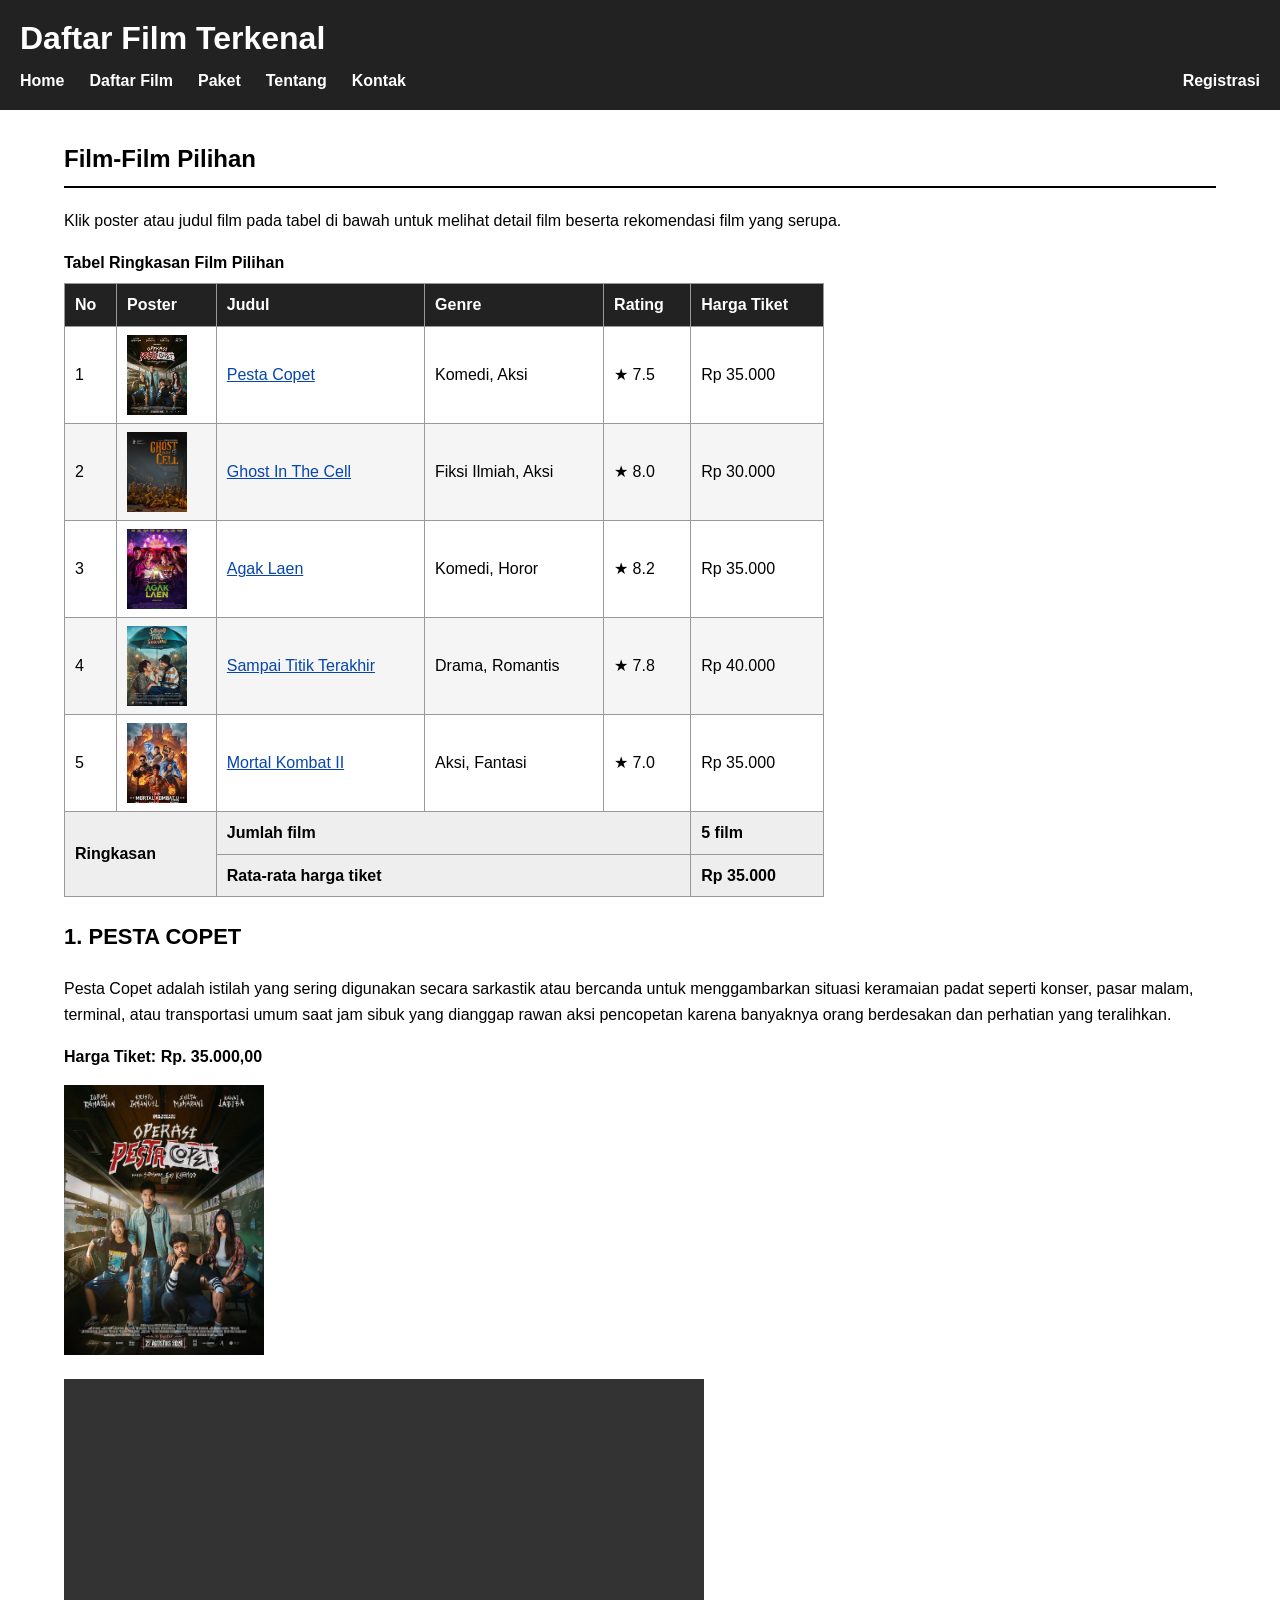
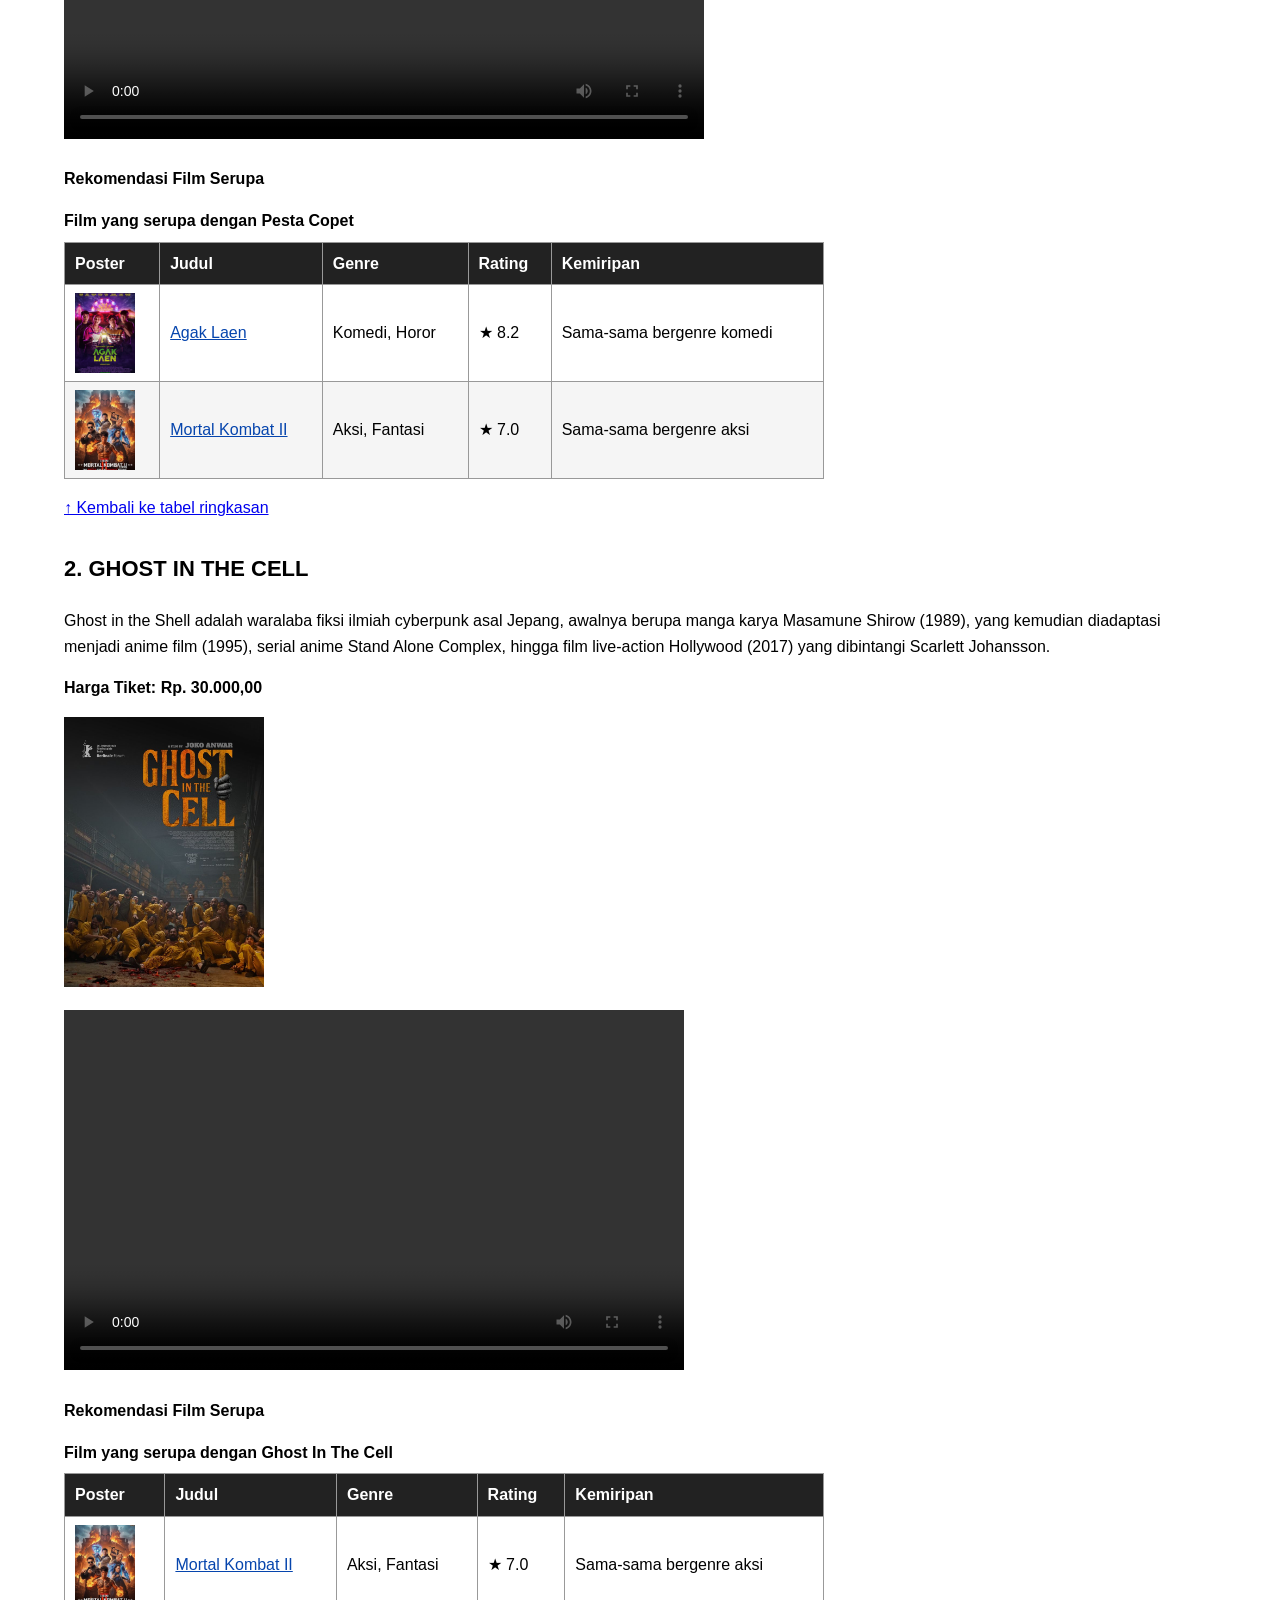
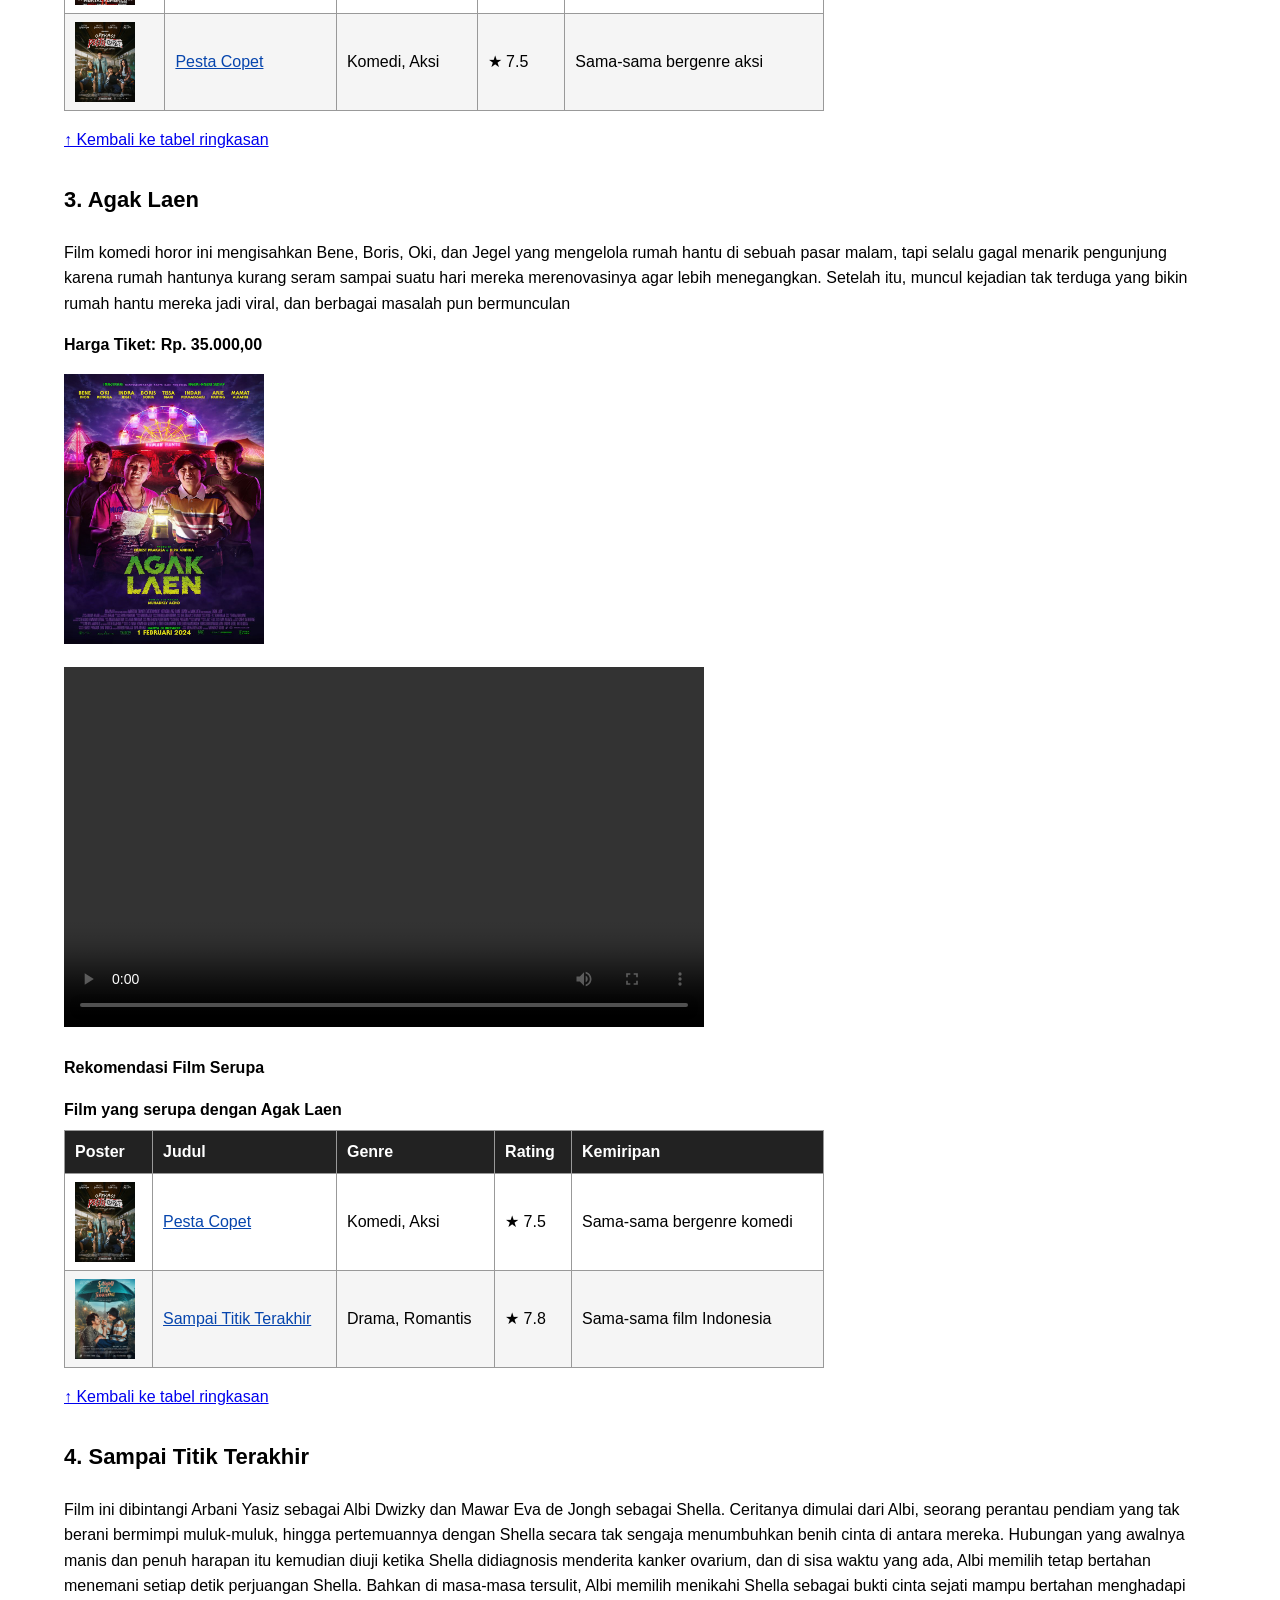
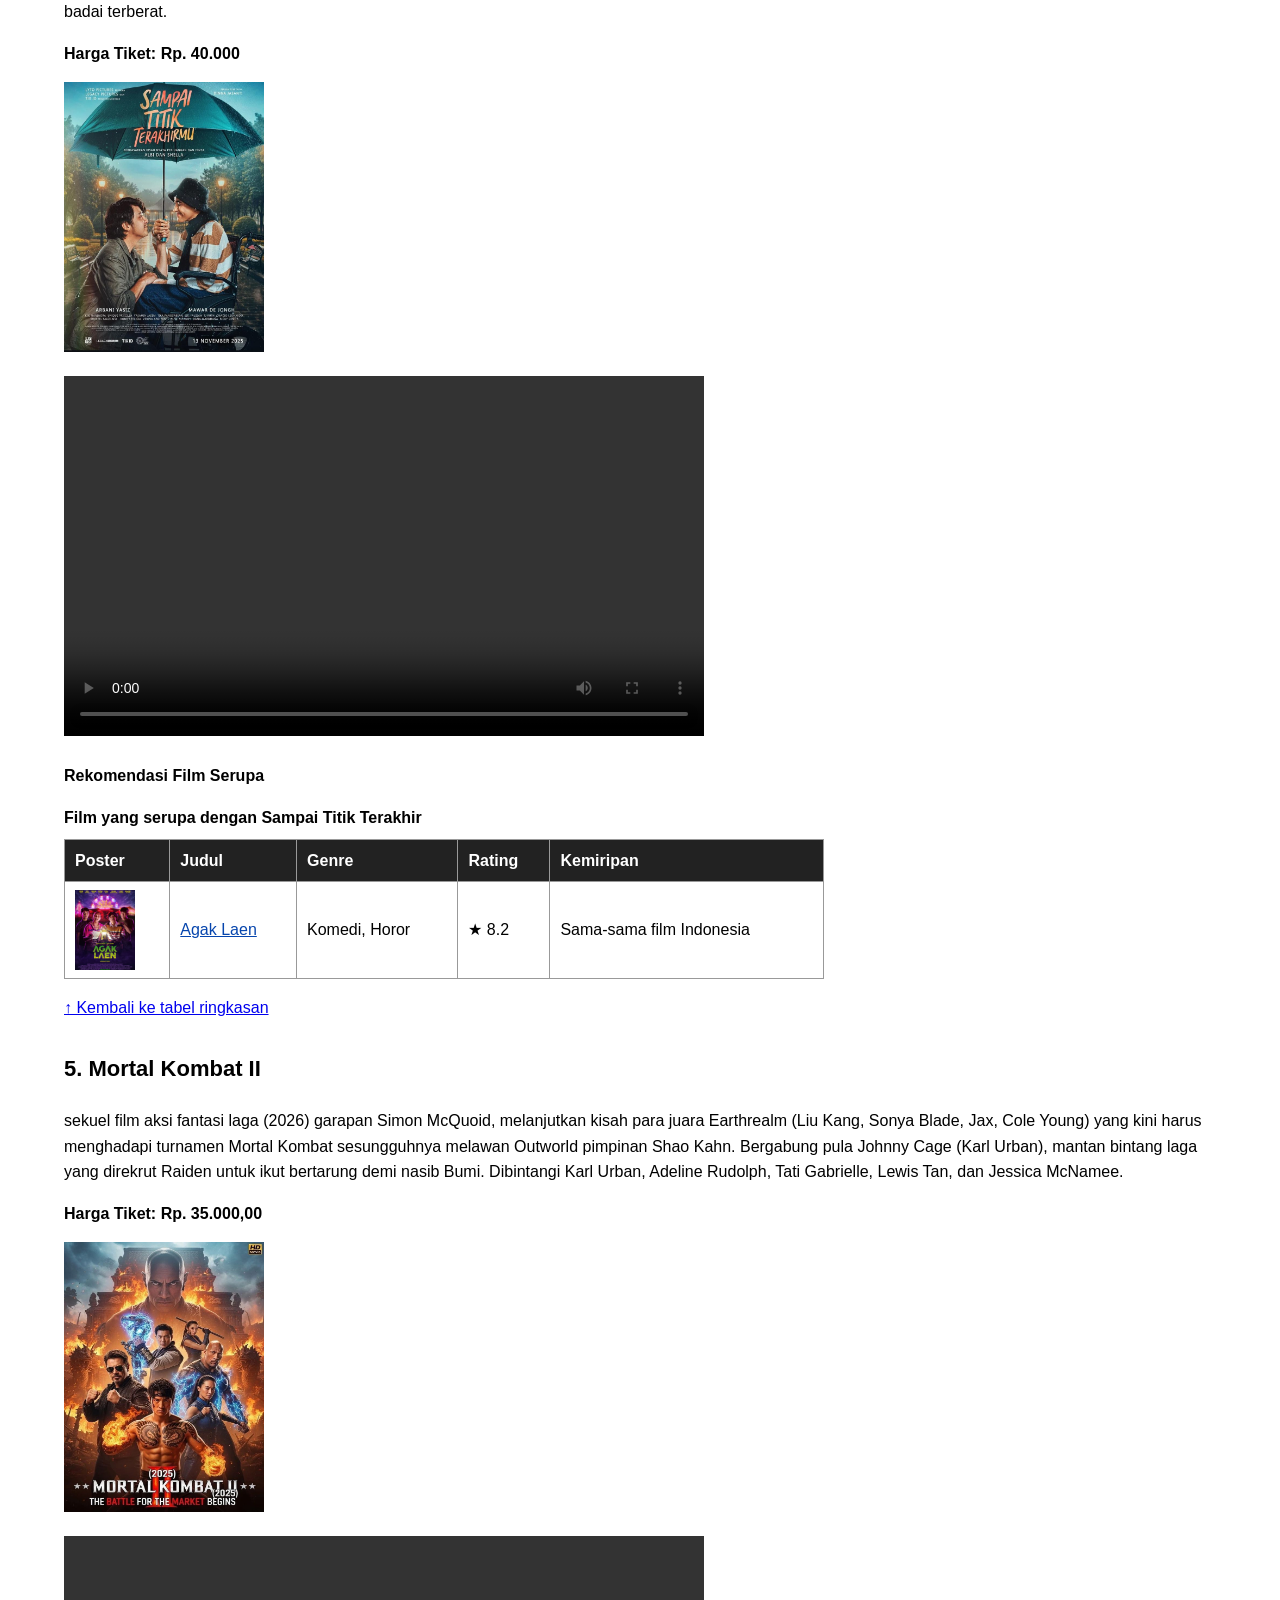
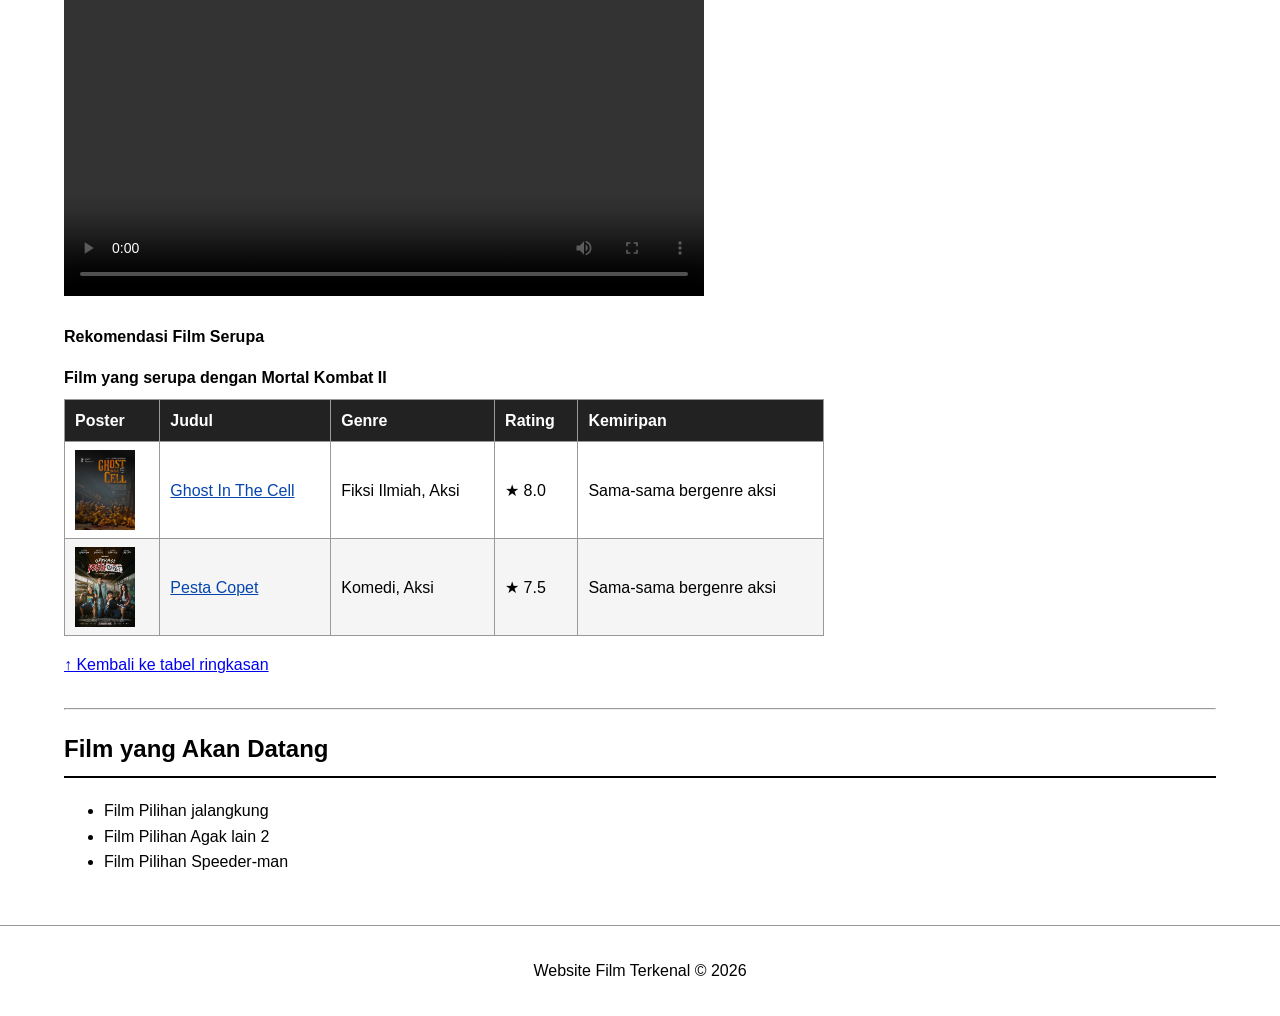
==== commit c0787a3d: "menu registrasi" ====
--- a/film.html
+++ b/film.html
@@ -16,6 +16,7 @@
             <a href="paket.html">Paket</a>
             <a href="tentang.html">Tentang</a>
             <a href="kontak.html">Kontak</a>
+            <a href="registrasi.html" class="nav-kanan">Registrasi</a>
         </nav>
     </header>
 
--- a/style.css
+++ b/style.css
@@ -192,4 +192,103 @@
 
 section h4 {
     margin: 20px 0 0 0;
+}
+
+/* Form Registrasi Pelanggan */
+form.form-registrasi {
+    max-width: 480px;
+}
+
+.form-group {
+    margin-bottom: 18px;
+}
+
+.form-group label {
+    display: block;
+    font-weight: bold;
+    margin-bottom: 6px;
+}
+
+.form-group input[type="text"],
+.form-group input[type="email"],
+.form-group input[type="password"],
+.form-group select {
+    width: 100%;
+    padding: 10px;
+    border: 1px solid #999;
+    border-radius: 4px;
+    font-size: 15px;
+    box-sizing: border-box;
+}
+
+.metode-bayar {
+    border: 1px solid #999;
+    border-radius: 6px;
+    padding: 14px 16px;
+    margin-bottom: 18px;
+}
+
+.metode-bayar legend {
+    font-weight: bold;
+    padding: 0 6px;
+}
+
+.opsi-bayar {
+    display: flex;
+    align-items: center;
+    gap: 10px;
+    margin-bottom: 10px;
+}
+
+.opsi-bayar label {
+    display: flex;
+    align-items: center;
+    gap: 10px;
+    font-weight: normal;
+    cursor: pointer;
+}
+
+.logo-kartu {
+    display: inline-flex;
+    gap: 4px;
+}
+
+.input-kartu {
+    margin: 0 0 14px 26px;
+}
+
+.input-kartu input {
+    width: 100%;
+    max-width: 320px;
+    padding: 9px;
+    border: 1px solid #999;
+    border-radius: 4px;
+    box-sizing: border-box;
+}
+
+.form-registrasi button[type="submit"] {
+    background-color: #222;
+    color: white;
+    border: none;
+    padding: 12px 24px;
+    border-radius: 4px;
+    font-size: 15px;
+    font-weight: bold;
+    cursor: pointer;
+}
+
+.form-registrasi button[type="submit"]:hover {
+    background-color: #444;
+}
+
+/* Navbar: dorong link tertentu ke ujung kanan */
+nav {
+    display: flex;
+    flex-wrap: wrap;
+    align-items: center;
+}
+
+nav a.nav-kanan {
+    margin-left: auto;
+    margin-right: 0;
 }
